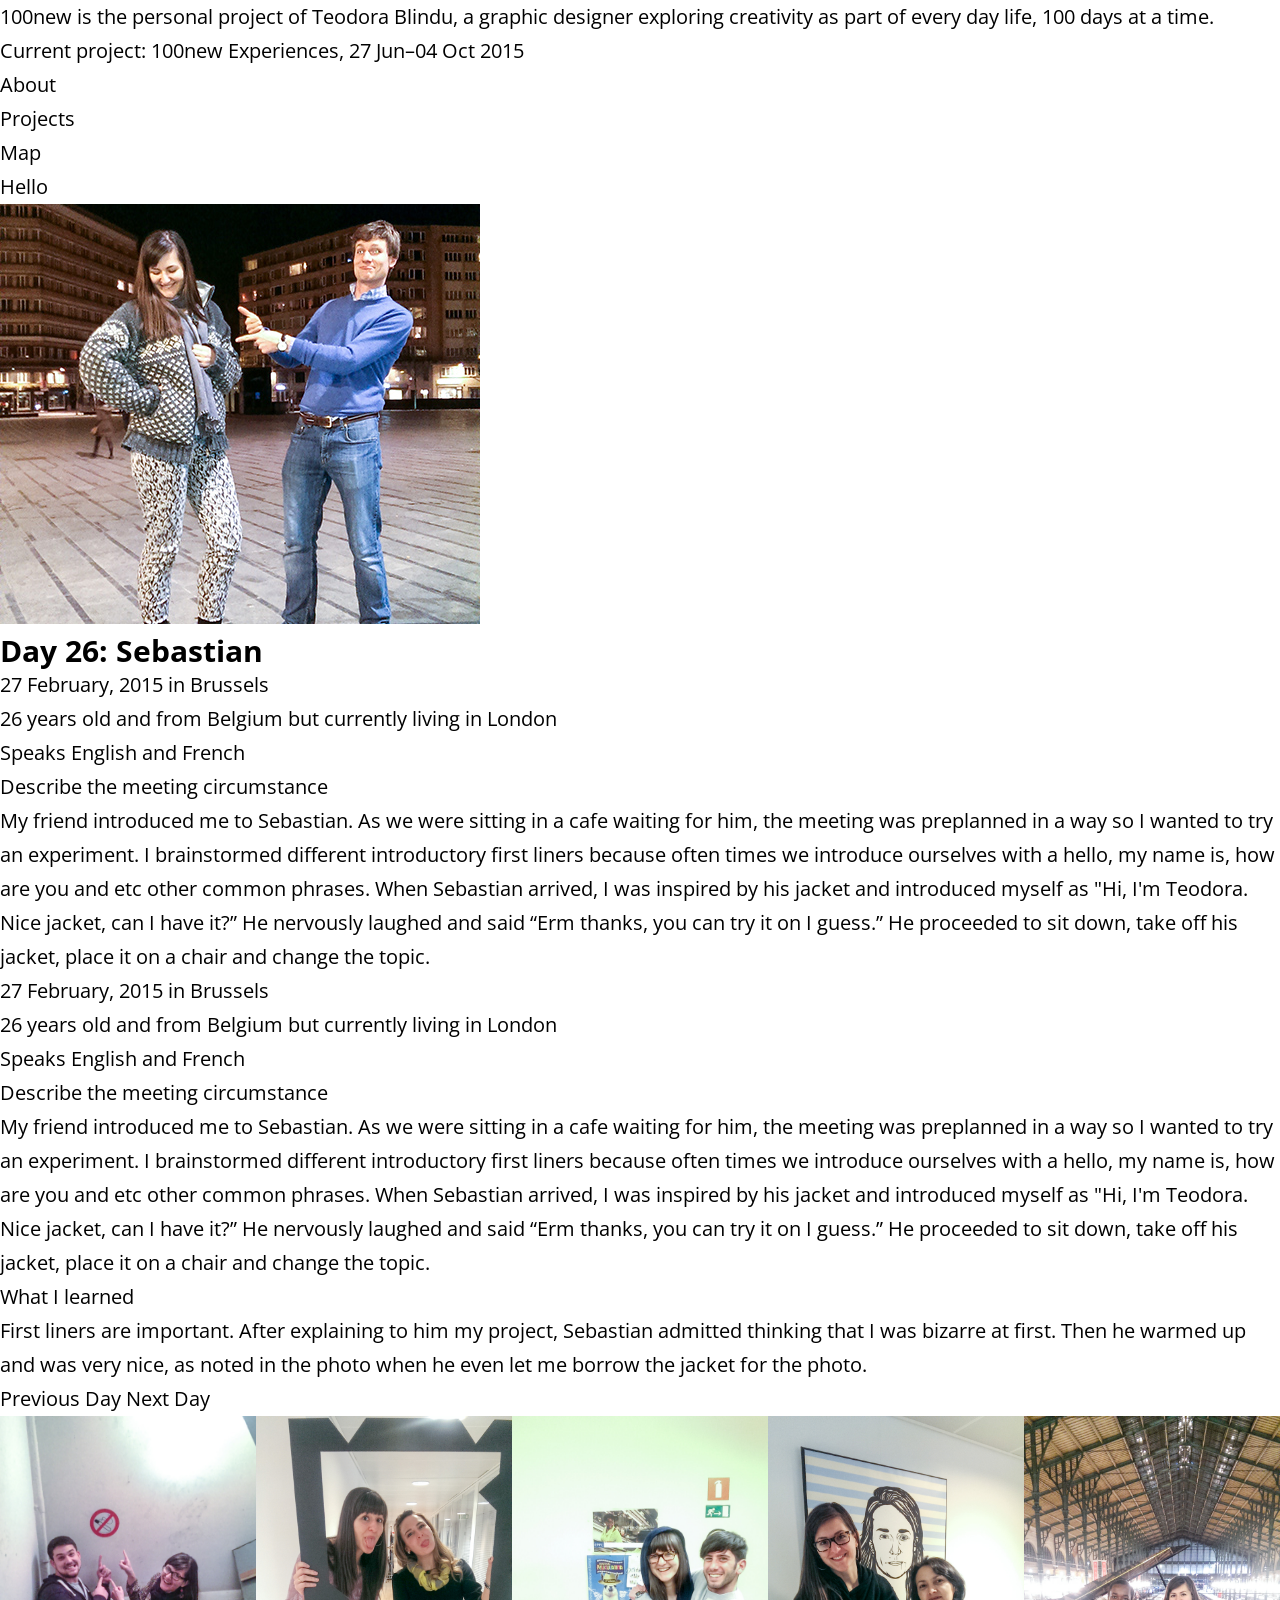
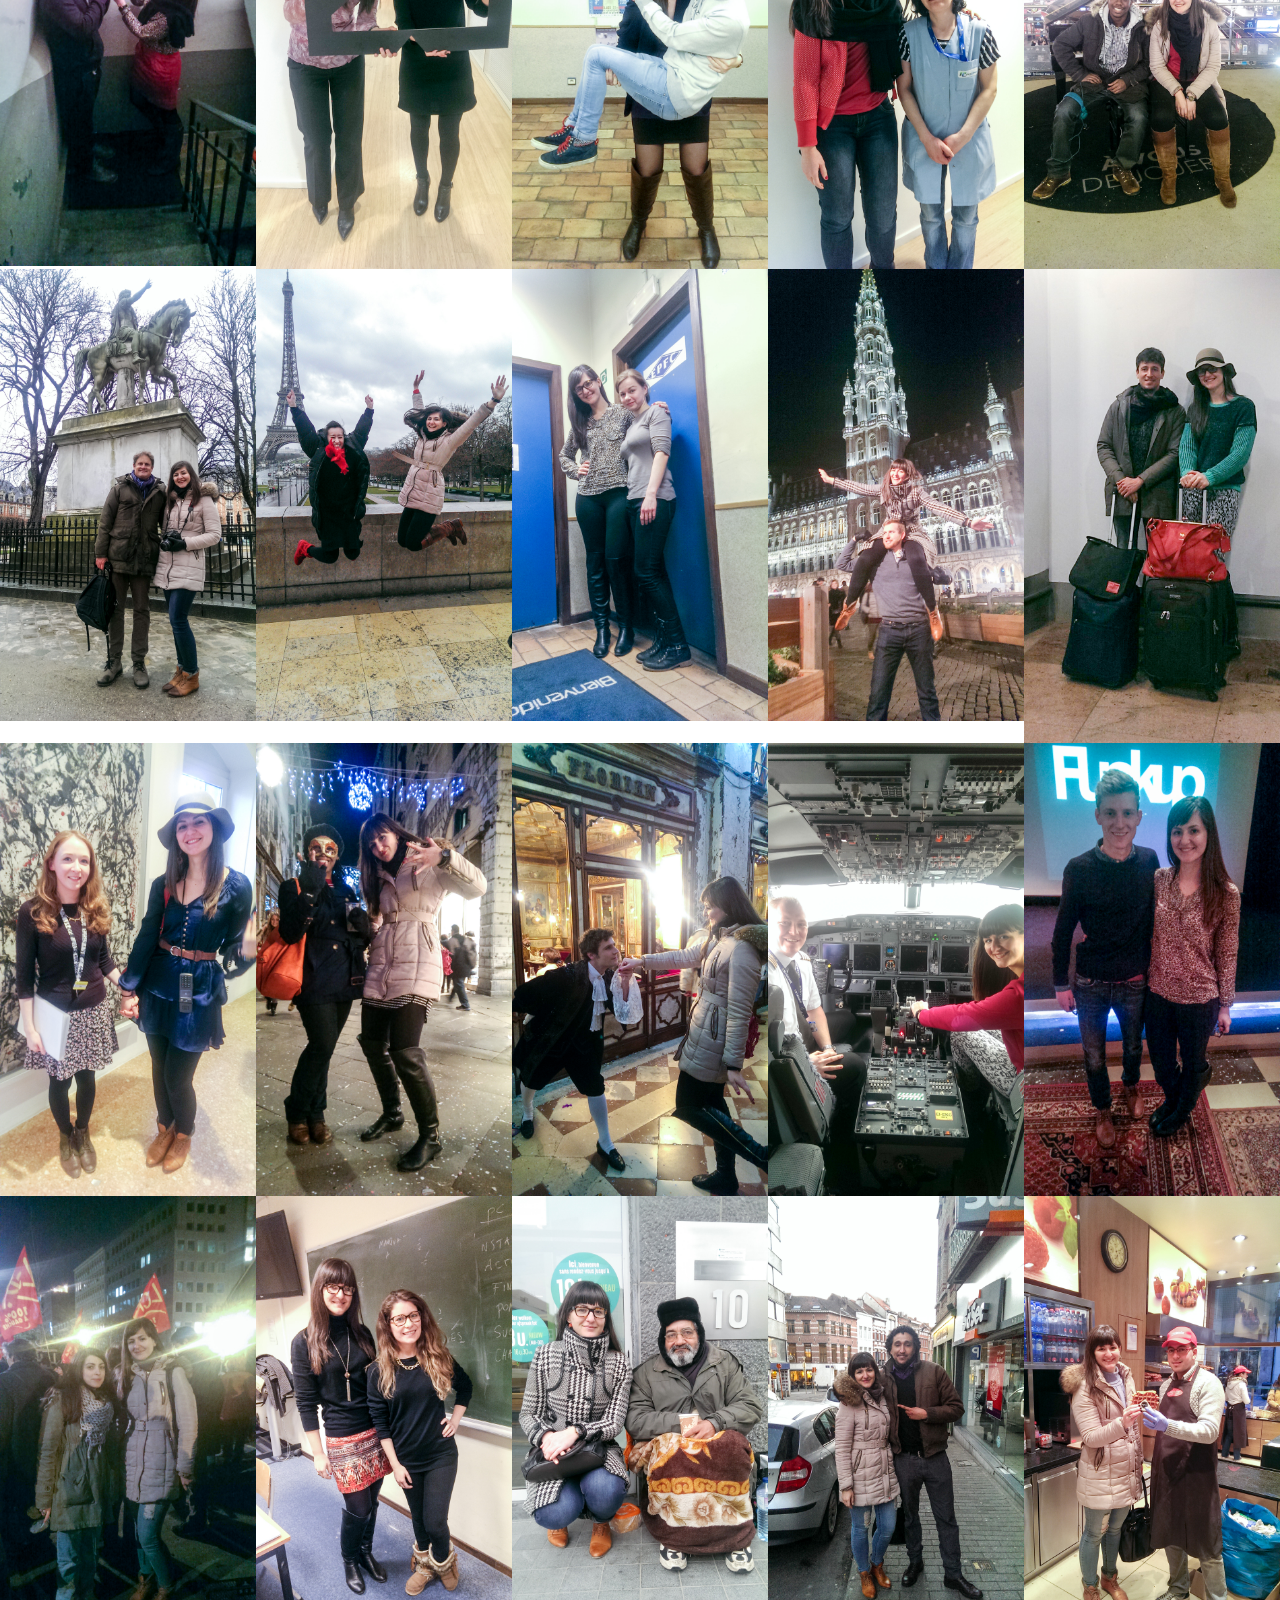
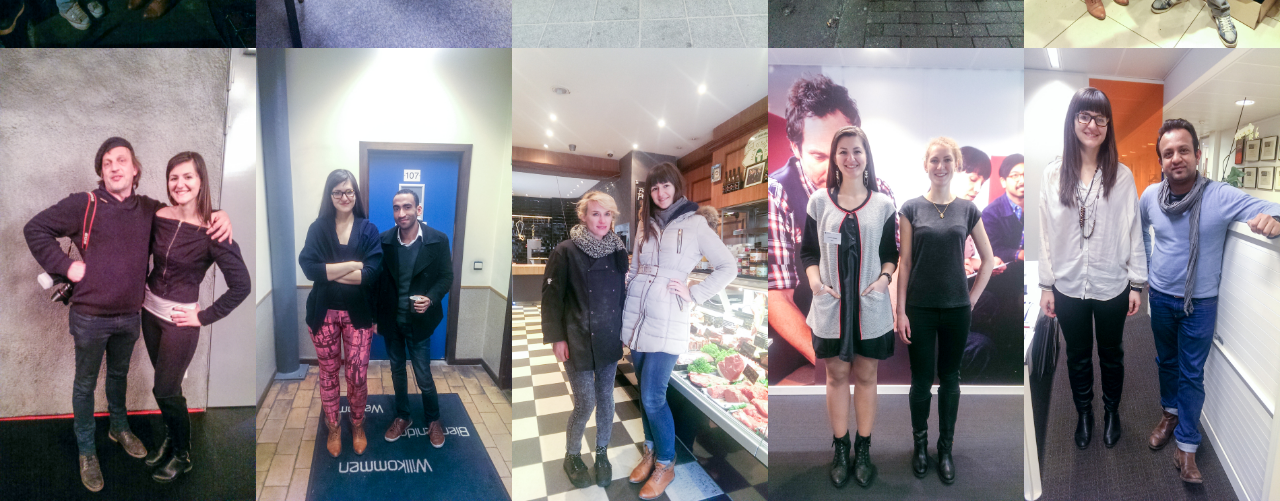
==== index.html @ 844ab567 "float" ====
<!DOCTYPE HTML>
<html>
<head>
	<meta charset="utf-8">
	<title>100new</title>
	<link rel="stylesheet" type="text/css" href="css/reset.css">
	<link rel="stylesheet" type="text/css" href="css/style.css">
</head>
<body>

<header>
	<section class="logo">
		<p>100new is the personal project of <a href="http://blindu.com/">Teodora Blindu</a>, a graphic designer exploring creativity as part of every day life, 100 days at a time.</p>
		<p>Current project: 100new Experiences, 27 Jun–04 Oct 2015</p>
	</section>

	<nav>
		<ul>
			<li><a href="about.html">About</a></li>
			<li><a href="projets.html">Projects</a></li>
			<li><a href="map.html">Map</a></li>
			<li><a href="hello.html">Hello</a></li>
		</ul>
	</nav>
	
</header>

	<section class="content">
		<article class="latestPost">
			<img src="images/day26large.jpg" alt="Teodora and Sebastian on day 26">
			<h1>Day 26: Sebastian</h1>

			<p class="day">27 February, 2015 in Brussels</p>
			<p>26 years old and from Belgium but currently living in London</p>
			<p>Speaks English and French</p>
			<h2>Describe the meeting circumstance</h2>
			<p>My friend introduced me to Sebastian. As we were sitting in a cafe waiting for him, the meeting was preplanned in a way so I wanted to try an experiment. I brainstormed different introductory first liners because often times we introduce ourselves with a hello, my name is, how are you and etc other common phrases. When Sebastian arrived, I was inspired by his jacket and introduced myself as "Hi, I'm Teodora. Nice jacket, can I have it?” He nervously laughed and said “Erm thanks, you can try it on I guess.” He proceeded to sit down, take off his jacket, place it on a chair and change the topic.</p>
			<p>27 February, 2015 in Brussels</p>
			<p>26 years old and from Belgium but currently living in London</p>
			<p>Speaks English and French</p>
			<h2>Describe the meeting circumstance</h2>
			<p>My friend introduced me to Sebastian. As we were sitting in a cafe waiting for him, the meeting was preplanned in a way so I wanted to try an experiment. I brainstormed different introductory first liners because often times we introduce ourselves with a hello, my name is, how are you and etc other common phrases. When Sebastian arrived, I was inspired by his jacket and introduced myself as "Hi, I'm Teodora. Nice jacket, can I have it?” He nervously laughed and said “Erm thanks, you can try it on I guess.” He proceeded to sit down, take off his jacket, place it on a chair and change the topic.</p>
			<h2>What I learned</h2>
			<p>First liners are important. After explaining to him my project, Sebastian admitted thinking that I was bizarre at first. Then he warmed up and was very nice, as noted in the photo when he even let me borrow the jacket for the photo.</p>
			<a href="#">Previous Day</a>
			<a href="#">Next Day</a>
		</article>

		<figure class="images">
			<img src="images/day25.jpg" alt="Teodora and Oto on day 25">
			<img src="images/day24.jpg" alt="Teodora and Kirstey on day 24">
			<img src="images/day23.jpg" alt="Teodora and Mirko on day 23">
			<img src="images/day22.jpg" alt="Teodora and Nina on day 22">
			<img src="images/day21.jpg" alt="Teodora and Loic on day 21">
			<img src="images/day20.jpg" alt="Teodora and Brad on day 20">
			<img src="images/day19.jpg" alt="Teodora and Shenran on day 19">
			<img src="images/day18.jpg" alt="Teodora and Eva on day 18">
			<img src="images/day17.jpg" alt="Teodora and Josh on day 17">
			<img src="images/day16.jpg" alt="Teodora and Fabio on day 16">
			<img src="images/day15.jpg" alt="Teodora and Kate on day 15">
			<img src="images/day14.jpg" alt="Teodora and Cici on day 14">
			<img src="images/day13.jpg" alt="Teodora and Andrea on day 13">
			<img src="images/day12.jpg" alt="Teodora and Captain Chris on day 12">
			<img src="images/day11.jpg" alt="Teodora and Wietse on day 11">
			<img src="images/day10.jpg" alt="Teodora and Katerina on day 10">
			<img src="images/day9.jpg" alt="Teodora and Esther on day 9">
			<img src="images/day8.jpg" alt="Teodora and Roman on day 8">
			<img src="images/day7.jpg" alt="Teodora and Filmon on day 7">
			<img src="images/day6.jpg" alt="Teodora and Raf on day 6">
			<img src="images/day5.jpg" alt="Teodora and Jan on day 5">
			<img src="images/day4.jpg" alt="Teodora and Mohammed on day 4">
			<img src="images/day3.jpg" alt="Teodora and Melisande on day 3">
			<img src="images/day2.jpg" alt="Teodora and Kira on day 2">
			<img src="images/day1.jpg" alt="Teodora and Ravi on day 1">
		</figure>
	</section>
	
</body>
</html>
---- css/style.css ----
@import url(http://fonts.googleapis.com/css?family=Open+Sans:300italic,400italic,600italic,700italic,800italic,400,300,600,700,800);
* { margin:0; padding:0; box-sizing:border-box; }
body {
	font-family: 'Open Sans', arial, verdana, serif;
	font-weight: normal;
	line-height: 1.7em;
	font-size: 20px;
}

logo {
	border-bottom: 1px solid black;
	float; left;
}

nav {
	float; right;
}

a {
	text-decoration: none;
	color: black;
}

a:hover {
	background-color: yellow;
}

h1 {
	font-weight: bold;
	font-size: 1.5em
}

h2 {
	font-size: 1em;
}

h3{
	font-weight: normal;
	font-size: 1em;
}
.images img {
	float:left;
	width:20%;
}
.clearfix:after { 
	content: ".";
	visibility: hidden; 
	display: block;
	height: 0;
	clear: both;
}
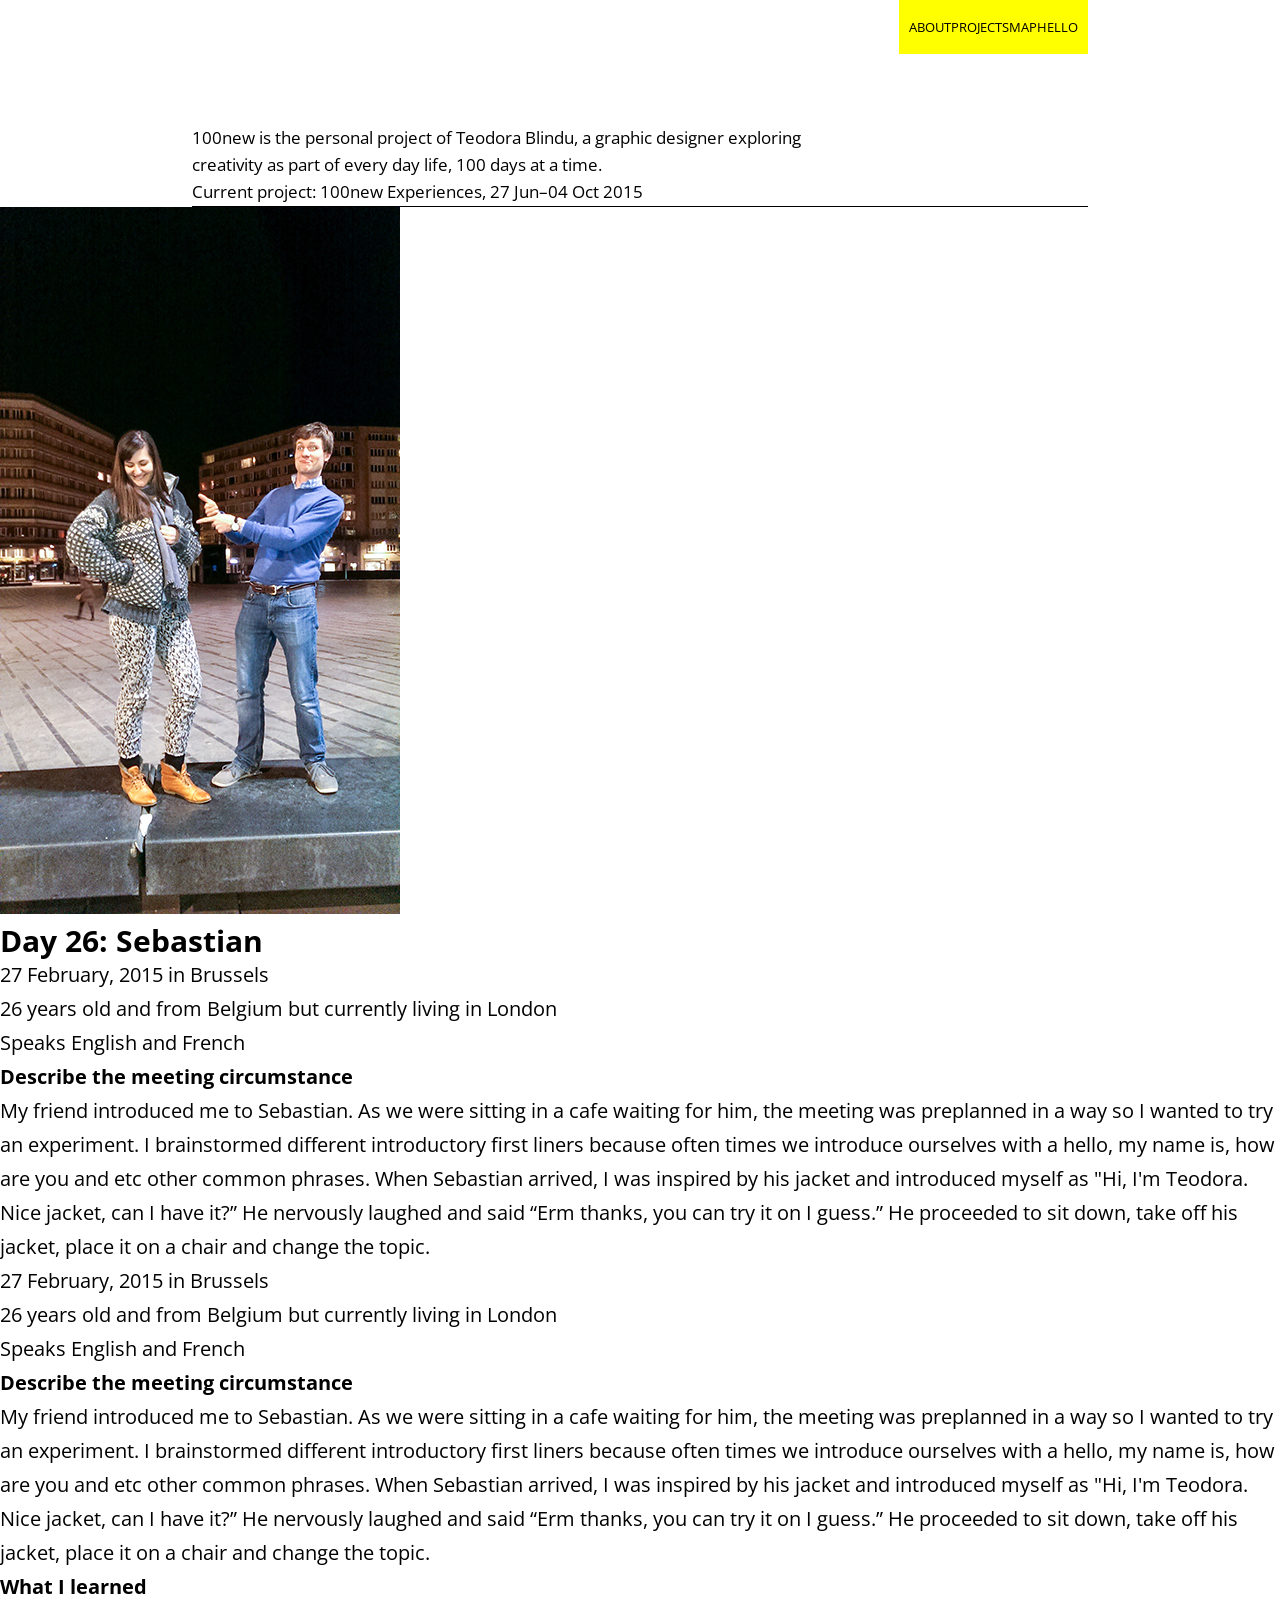
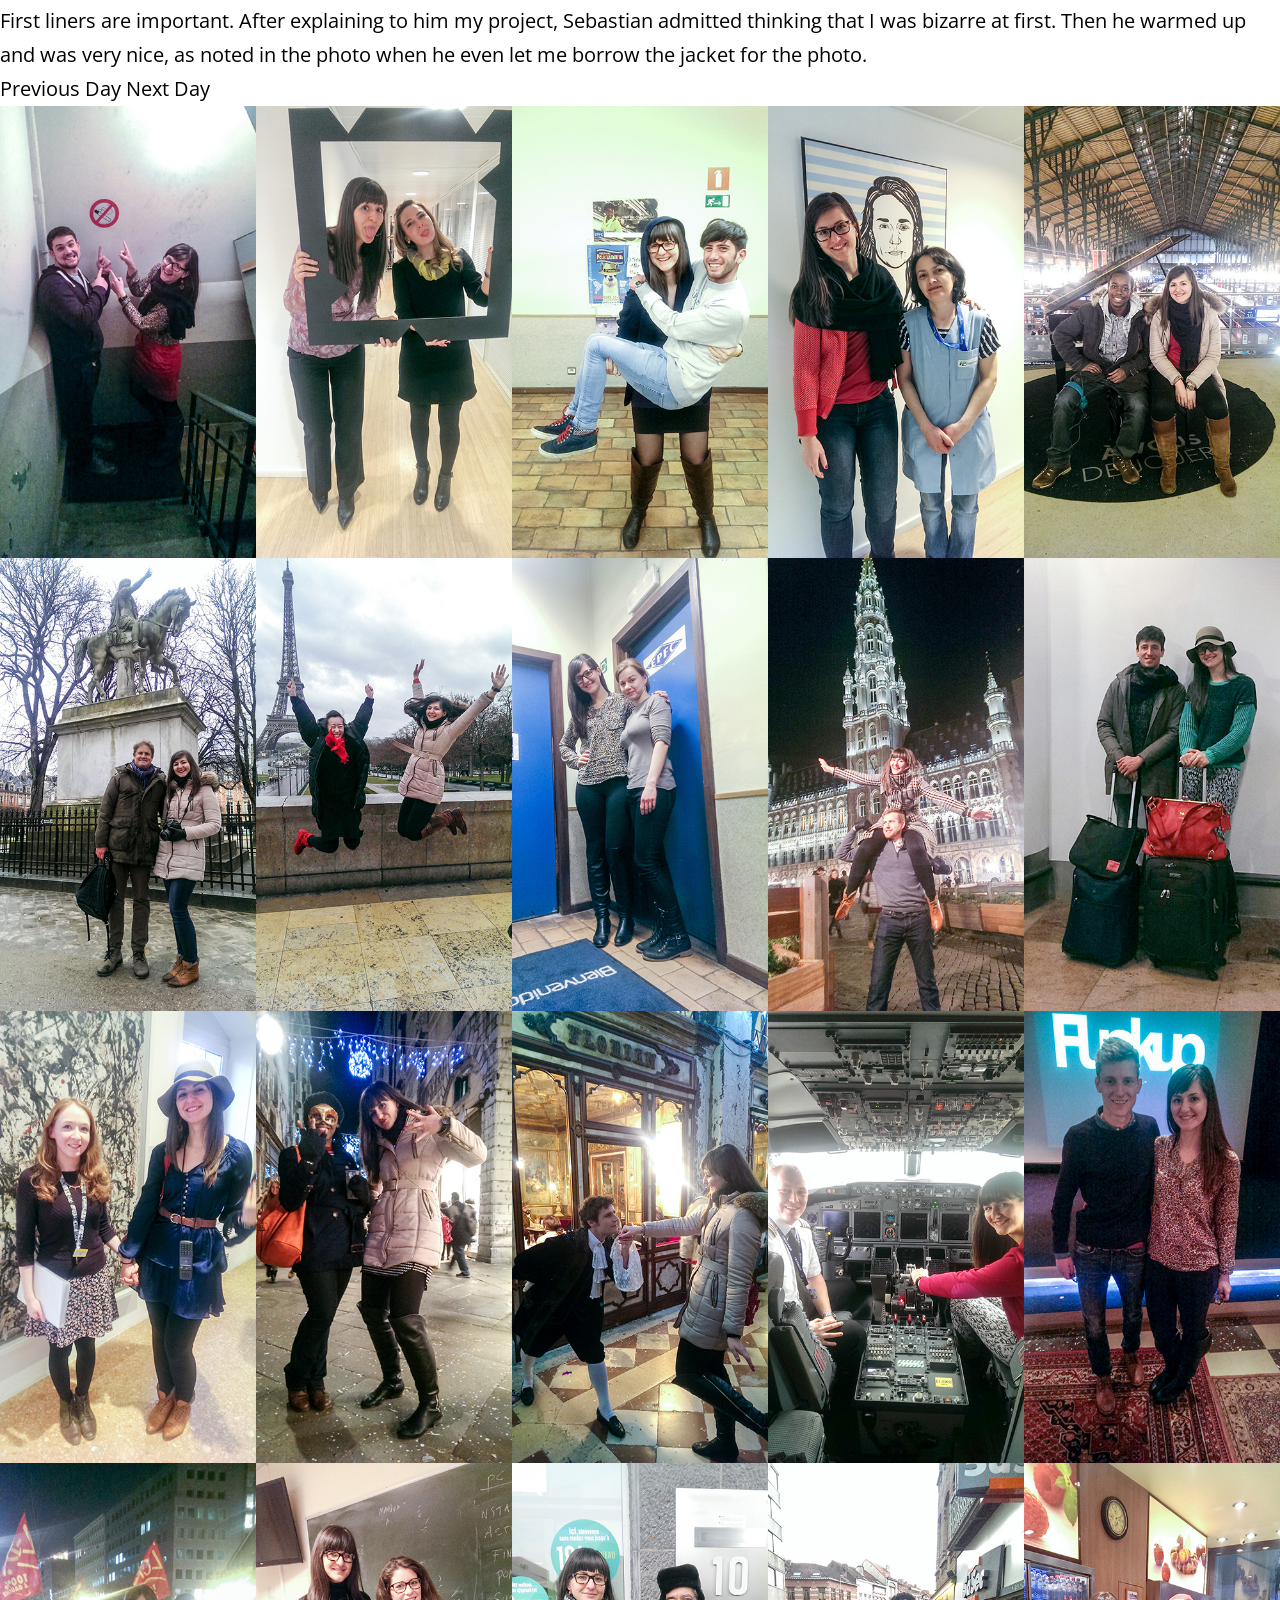
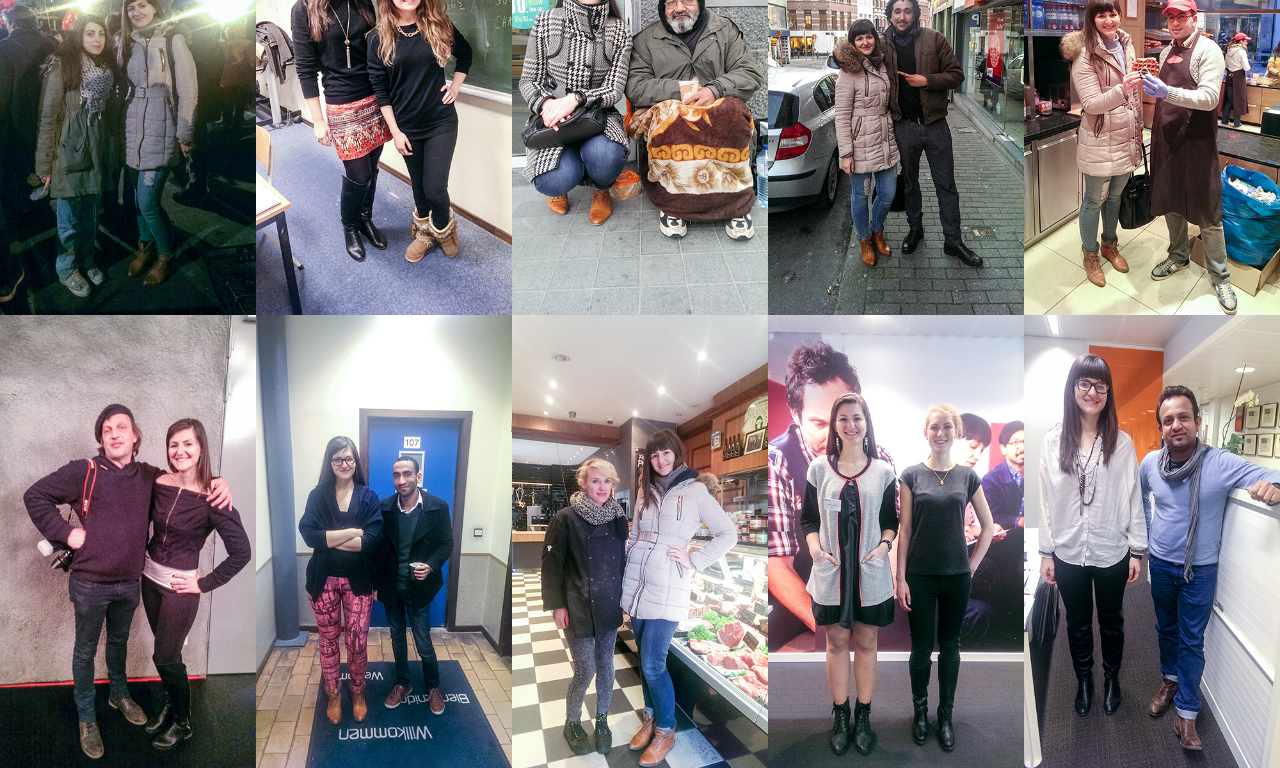
==== commit 904bb749: "new changes" ====
--- a/index.html
+++ b/index.html
@@ -3,75 +3,70 @@
 <head>
 	<meta charset="utf-8">
 	<title>100new</title>
-	<link rel="stylesheet" type="text/css" href="css/reset.css">
 	<link rel="stylesheet" type="text/css" href="css/style.css">
 </head>
 <body>
 
 <header>
-	<section class="logo">
+	<nav>
+		<ul>
+			<a href="about.html">About</a><a href="projets.html">Projects</a><a href="map.html">Map</a><a href="hello.html">Hello</a>
+		</ul>
+	</nav>
+	
+	<section class="intro">
 		<p>100new is the personal project of <a href="http://blindu.com/">Teodora Blindu</a>, a graphic designer exploring creativity as part of every day life, 100 days at a time.</p>
 		<p>Current project: 100new Experiences, 27 Jun–04 Oct 2015</p>
 	</section>
-
-	<nav>
-		<ul>
-			<li><a href="about.html">About</a></li>
-			<li><a href="projets.html">Projects</a></li>
-			<li><a href="map.html">Map</a></li>
-			<li><a href="hello.html">Hello</a></li>
-		</ul>
-	</nav>
-	
 </header>
 
-	<section class="content">
-		<article class="latestPost">
-			<img src="images/day26large.jpg" alt="Teodora and Sebastian on day 26">
-			<h1>Day 26: Sebastian</h1>
+<section class="content">
+	<article class="latestPost">
+		<img src="images/day26.jpg" alt="Teodora and Sebastian on day 26">
+		<h1>Day 26: Sebastian</h1>
 
-			<p class="day">27 February, 2015 in Brussels</p>
-			<p>26 years old and from Belgium but currently living in London</p>
-			<p>Speaks English and French</p>
-			<h2>Describe the meeting circumstance</h2>
-			<p>My friend introduced me to Sebastian. As we were sitting in a cafe waiting for him, the meeting was preplanned in a way so I wanted to try an experiment. I brainstormed different introductory first liners because often times we introduce ourselves with a hello, my name is, how are you and etc other common phrases. When Sebastian arrived, I was inspired by his jacket and introduced myself as "Hi, I'm Teodora. Nice jacket, can I have it?” He nervously laughed and said “Erm thanks, you can try it on I guess.” He proceeded to sit down, take off his jacket, place it on a chair and change the topic.</p>
-			<p>27 February, 2015 in Brussels</p>
-			<p>26 years old and from Belgium but currently living in London</p>
-			<p>Speaks English and French</p>
-			<h2>Describe the meeting circumstance</h2>
-			<p>My friend introduced me to Sebastian. As we were sitting in a cafe waiting for him, the meeting was preplanned in a way so I wanted to try an experiment. I brainstormed different introductory first liners because often times we introduce ourselves with a hello, my name is, how are you and etc other common phrases. When Sebastian arrived, I was inspired by his jacket and introduced myself as "Hi, I'm Teodora. Nice jacket, can I have it?” He nervously laughed and said “Erm thanks, you can try it on I guess.” He proceeded to sit down, take off his jacket, place it on a chair and change the topic.</p>
-			<h2>What I learned</h2>
-			<p>First liners are important. After explaining to him my project, Sebastian admitted thinking that I was bizarre at first. Then he warmed up and was very nice, as noted in the photo when he even let me borrow the jacket for the photo.</p>
-			<a href="#">Previous Day</a>
-			<a href="#">Next Day</a>
+		<p class="day">27 February, 2015 in Brussels</p>
+		<p>26 years old and from Belgium but currently living in London</p>
+		<p>Speaks English and French</p>
+		<h2>Describe the meeting circumstance</h2>
+		<p>My friend introduced me to Sebastian. As we were sitting in a cafe waiting for him, the meeting was preplanned in a way so I wanted to try an experiment. I brainstormed different introductory first liners because often times we introduce ourselves with a hello, my name is, how are you and etc other common phrases. When Sebastian arrived, I was inspired by his jacket and introduced myself as "Hi, I'm Teodora. Nice jacket, can I have it?” He nervously laughed and said “Erm thanks, you can try it on I guess.” He proceeded to sit down, take off his jacket, place it on a chair and change the topic.</p>
+		<p>27 February, 2015 in Brussels</p>
+		<p>26 years old and from Belgium but currently living in London</p>
+		<p>Speaks English and French</p>
+		<h2>Describe the meeting circumstance</h2>
+		<p>My friend introduced me to Sebastian. As we were sitting in a cafe waiting for him, the meeting was preplanned in a way so I wanted to try an experiment. I brainstormed different introductory first liners because often times we introduce ourselves with a hello, my name is, how are you and etc other common phrases. When Sebastian arrived, I was inspired by his jacket and introduced myself as "Hi, I'm Teodora. Nice jacket, can I have it?” He nervously laughed and said “Erm thanks, you can try it on I guess.” He proceeded to sit down, take off his jacket, place it on a chair and change the topic.</p>
+		<h2>What I learned</h2>
+		<p>First liners are important. After explaining to him my project, Sebastian admitted thinking that I was bizarre at first. Then he warmed up and was very nice, as noted in the photo when he even let me borrow the jacket for the photo.</p>
+		<a href="#">Previous Day</a>
+		<a href="#">Next Day</a>
 		</article>
 
-		<figure class="images">
-			<img src="images/day25.jpg" alt="Teodora and Oto on day 25">
-			<img src="images/day24.jpg" alt="Teodora and Kirstey on day 24">
-			<img src="images/day23.jpg" alt="Teodora and Mirko on day 23">
-			<img src="images/day22.jpg" alt="Teodora and Nina on day 22">
-			<img src="images/day21.jpg" alt="Teodora and Loic on day 21">
-			<img src="images/day20.jpg" alt="Teodora and Brad on day 20">
-			<img src="images/day19.jpg" alt="Teodora and Shenran on day 19">
-			<img src="images/day18.jpg" alt="Teodora and Eva on day 18">
-			<img src="images/day17.jpg" alt="Teodora and Josh on day 17">
-			<img src="images/day16.jpg" alt="Teodora and Fabio on day 16">
-			<img src="images/day15.jpg" alt="Teodora and Kate on day 15">
-			<img src="images/day14.jpg" alt="Teodora and Cici on day 14">
-			<img src="images/day13.jpg" alt="Teodora and Andrea on day 13">
-			<img src="images/day12.jpg" alt="Teodora and Captain Chris on day 12">
-			<img src="images/day11.jpg" alt="Teodora and Wietse on day 11">
-			<img src="images/day10.jpg" alt="Teodora and Katerina on day 10">
-			<img src="images/day9.jpg" alt="Teodora and Esther on day 9">
-			<img src="images/day8.jpg" alt="Teodora and Roman on day 8">
-			<img src="images/day7.jpg" alt="Teodora and Filmon on day 7">
-			<img src="images/day6.jpg" alt="Teodora and Raf on day 6">
-			<img src="images/day5.jpg" alt="Teodora and Jan on day 5">
-			<img src="images/day4.jpg" alt="Teodora and Mohammed on day 4">
-			<img src="images/day3.jpg" alt="Teodora and Melisande on day 3">
-			<img src="images/day2.jpg" alt="Teodora and Kira on day 2">
-			<img src="images/day1.jpg" alt="Teodora and Ravi on day 1">
+	<figure class="images">
+		<img src="images/day25.jpg" alt="Teodora and Oto on day 25">
+		<img src="images/day24.jpg" alt="Teodora and Kirstey on day 24">
+		<img src="images/day23.jpg" alt="Teodora and Mirko on day 23">
+		<img src="images/day22.jpg" alt="Teodora and Nina on day 22">
+		<img src="images/day21.jpg" alt="Teodora and Loic on day 21">
+		<img src="images/day20.jpg" alt="Teodora and Brad on day 20">
+		<img src="images/day19.jpg" alt="Teodora and Shenran on day 19">
+		<img src="images/day18.jpg" alt="Teodora and Eva on day 18">
+		<img src="images/day17.jpg" alt="Teodora and Josh on day 17">
+		<img src="images/day16.jpg" alt="Teodora and Fabio on day 16">
+		<img src="images/day15.jpg" alt="Teodora and Kate on day 15">
+		<img src="images/day14.jpg" alt="Teodora and Cici on day 14">
+		<img src="images/day13.jpg" alt="Teodora and Andrea on day 13">
+		<img src="images/day12.jpg" alt="Teodora and Captain Chris on day 12">
+		<img src="images/day11.jpg" alt="Teodora and Wietse on day 11">
+		<img src="images/day10.jpg" alt="Teodora and Katerina on day 10">
+		<img src="images/day9.jpg" alt="Teodora and Esther on day 9">
+		<img src="images/day8.jpg" alt="Teodora and Roman on day 8">
+		<img src="images/day7.jpg" alt="Teodora and Filmon on day 7">
+		<img src="images/day6.jpg" alt="Teodora and Raf on day 6">
+		<img src="images/day5.jpg" alt="Teodora and Jan on day 5">
+		<img src="images/day4.jpg" alt="Teodora and Mohammed on day 4">
+		<img src="images/day3.jpg" alt="Teodora and Melisande on day 3">
+		<img src="images/day2.jpg" alt="Teodora and Kira on day 2">
+		<img src="images/day1.jpg" alt="Teodora and Ravi on day 1">
 		</figure>
 	</section>
 	
--- a/css/style.css
+++ b/css/style.css
@@ -7,13 +7,28 @@
 	font-size: 20px;
 }
 
-logo {
+header {
+	width: 70%;
+	margin: auto;
+}
+
+.intro {
+	font: "open sans", sans serif;
+	font-size: 17px; 
+	float: left;
+	padding-top: 70px;
+	padding-right: 30%;
 	border-bottom: 1px solid black;
-	float; left;
+	line-height: 160%;
 }
 
 nav {
-	float; right;
+	float: right;
+	padding: 10px;
+	font: "open sans", sans serif;
+	font-size: 13px; 
+	text-transform: uppercase; 
+	background-color: yellow;
 }
 
 a {
@@ -23,6 +38,10 @@
 
 a:hover {
 	background-color: yellow;
+}
+
+latest post {
+	text text-align: center;
 }
 
 h1 {
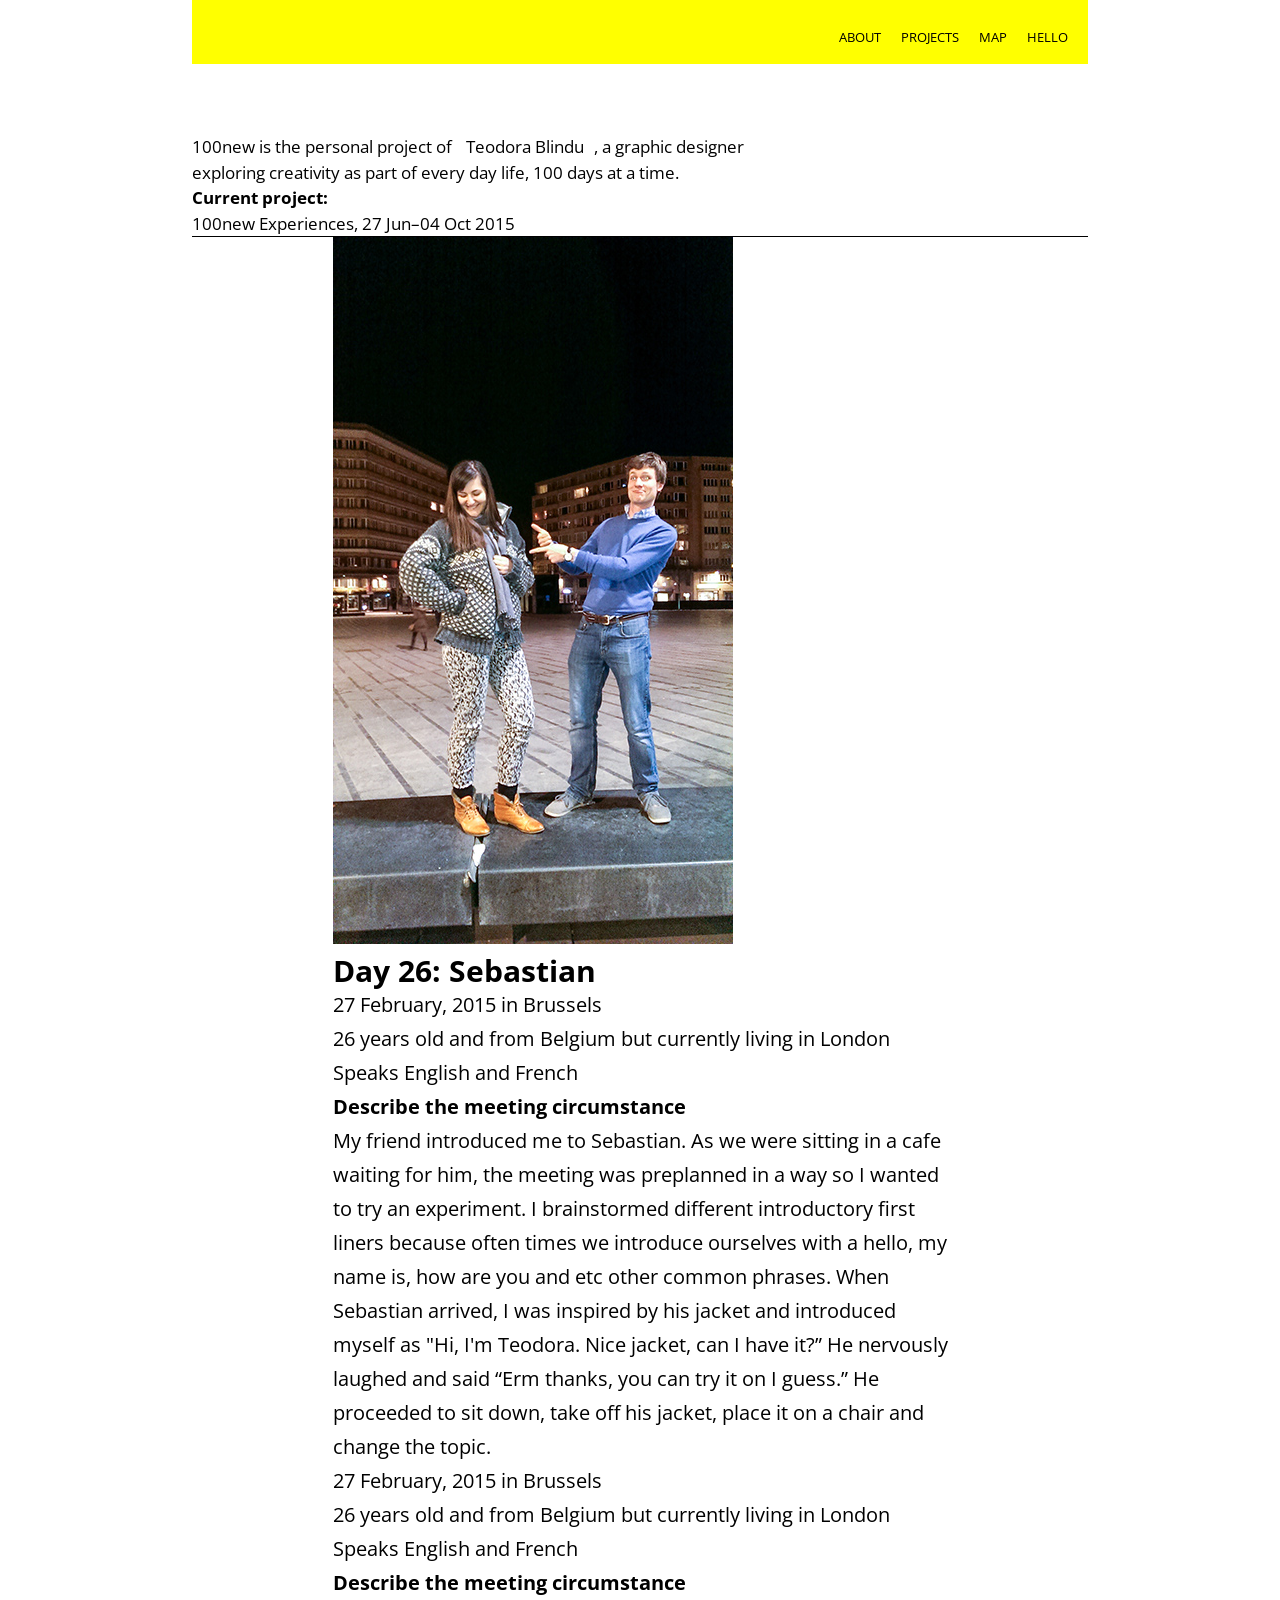
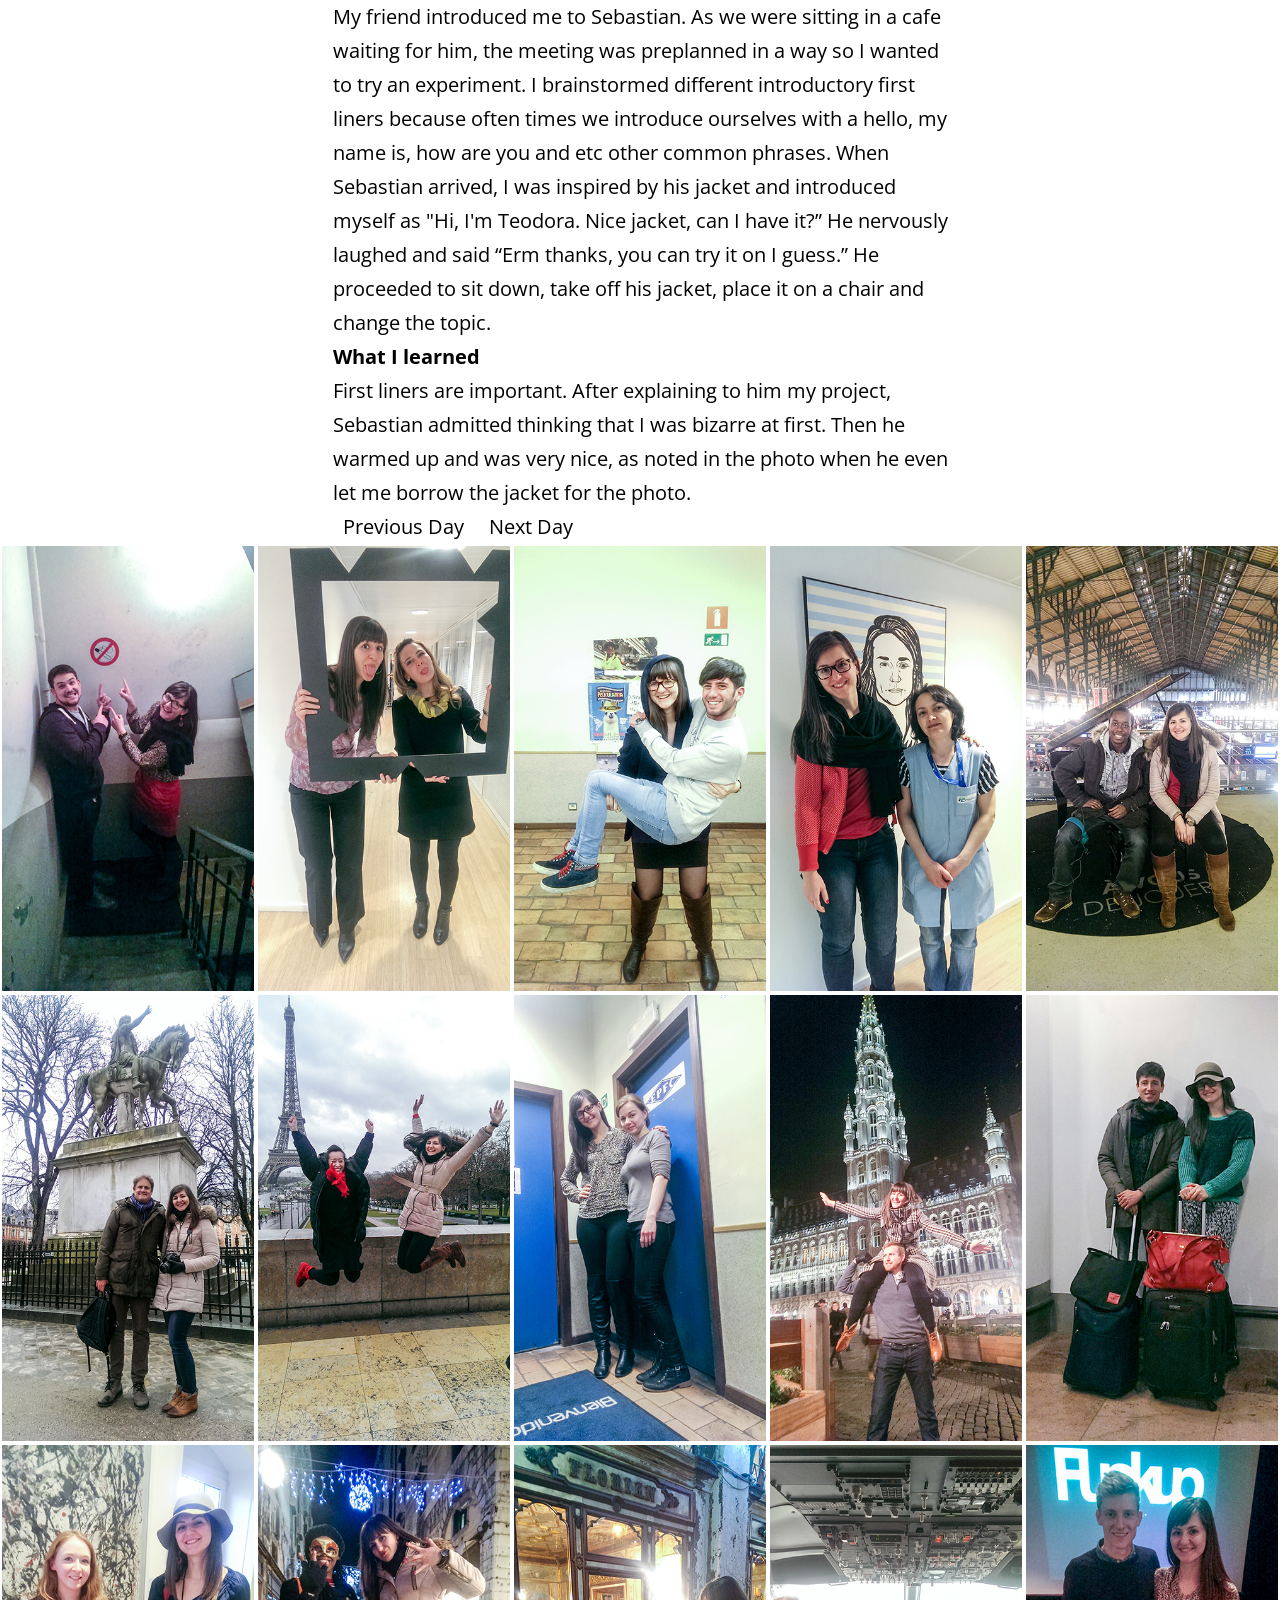
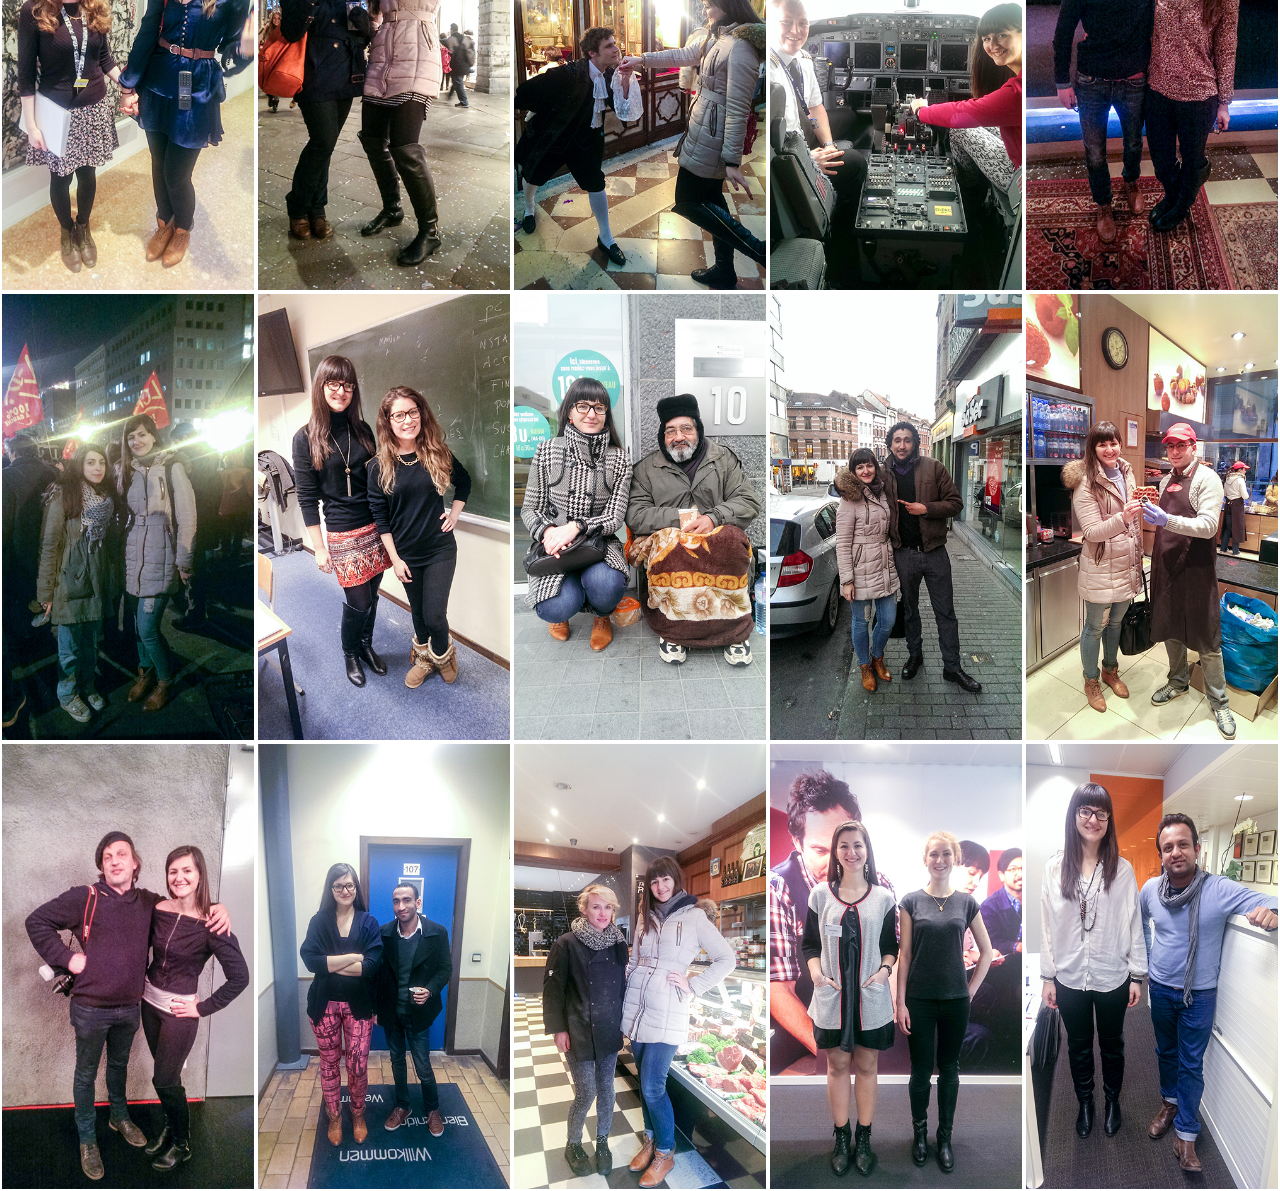
==== commit 76f05082: "responsive mockups" ====
--- a/index.html
+++ b/index.html
@@ -13,10 +13,11 @@
 			<a href="about.html">About</a><a href="projets.html">Projects</a><a href="map.html">Map</a><a href="hello.html">Hello</a>
 		</ul>
 	</nav>
-	
+
 	<section class="intro">
 		<p>100new is the personal project of <a href="http://blindu.com/">Teodora Blindu</a>, a graphic designer exploring creativity as part of every day life, 100 days at a time.</p>
-		<p>Current project: 100new Experiences, 27 Jun–04 Oct 2015</p>
+		<h2>Current project:</h2>
+		<p>100new Experiences, 27 Jun–04 Oct 2015</p>
 	</section>
 </header>
 
--- a/css/style.css
+++ b/css/style.css
@@ -15,38 +15,51 @@
 .intro {
 	font: "open sans", sans serif;
 	font-size: 17px; 
-	float: left;
 	padding-top: 70px;
 	padding-right: 30%;
 	border-bottom: 1px solid black;
-	line-height: 160%;
+	line-height: 150%;
 }
 
 nav {
-	float: right;
 	padding: 10px;
 	font: "open sans", sans serif;
 	font-size: 13px; 
 	text-transform: uppercase; 
 	background-color: yellow;
+	text-align: right;
+	width: 100%;
+	text-decoration: none;
+	padding-top: 20px;
 }
 
 a {
 	text-decoration: none;
 	color: black;
+	margin: 10px;
 }
 
 a:hover {
 	background-color: yellow;
 }
 
-latest post {
-	text text-align: center;
+.latestPost {
+	margin: auto;
+	width: 615px;
 }
 
 h1 {
 	font-weight: bold;
 	font-size: 1.5em
+}
+
+p {
+
+
+}
+
+header h2 {
+
 }
 
 h2 {
@@ -60,7 +73,9 @@
 .images img {
 	float:left;
 	width:20%;
+	padding: 2px;
 }
+
 .clearfix:after { 
 	content: ".";
 	visibility: hidden; 
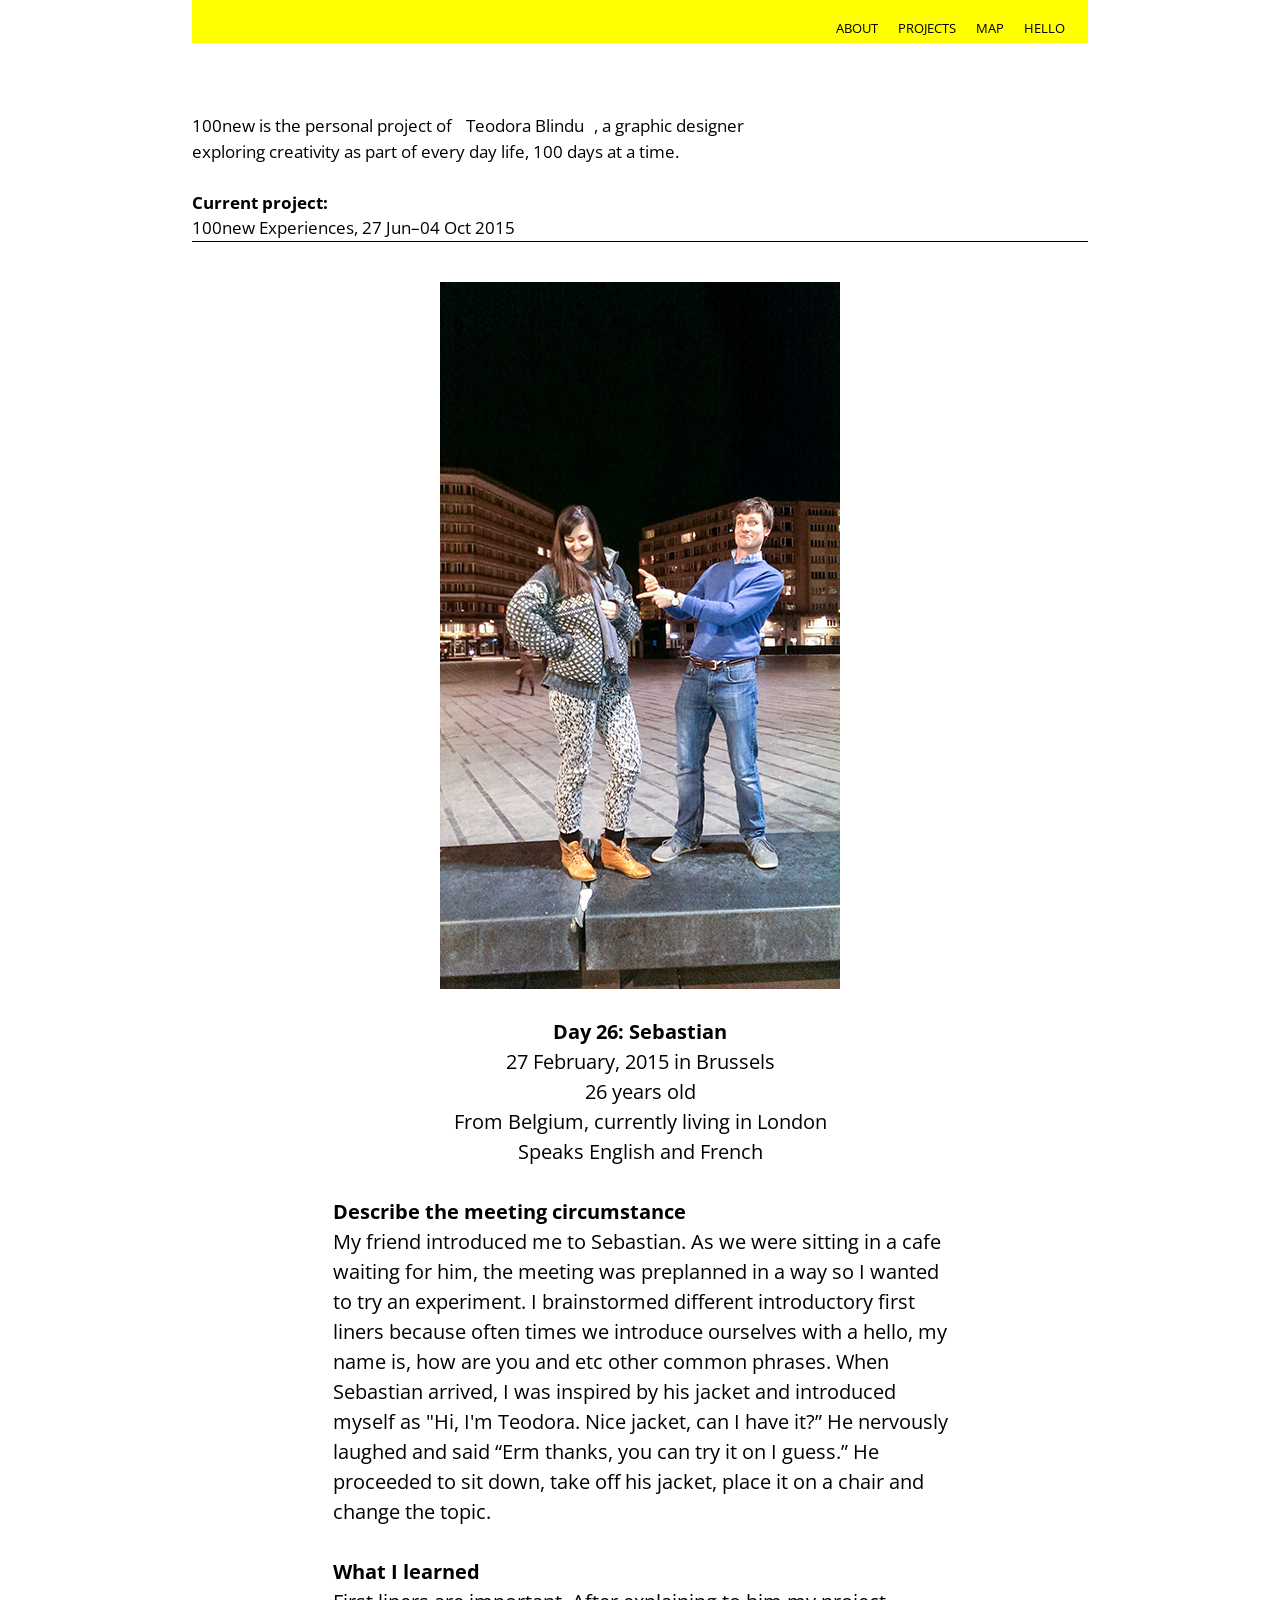
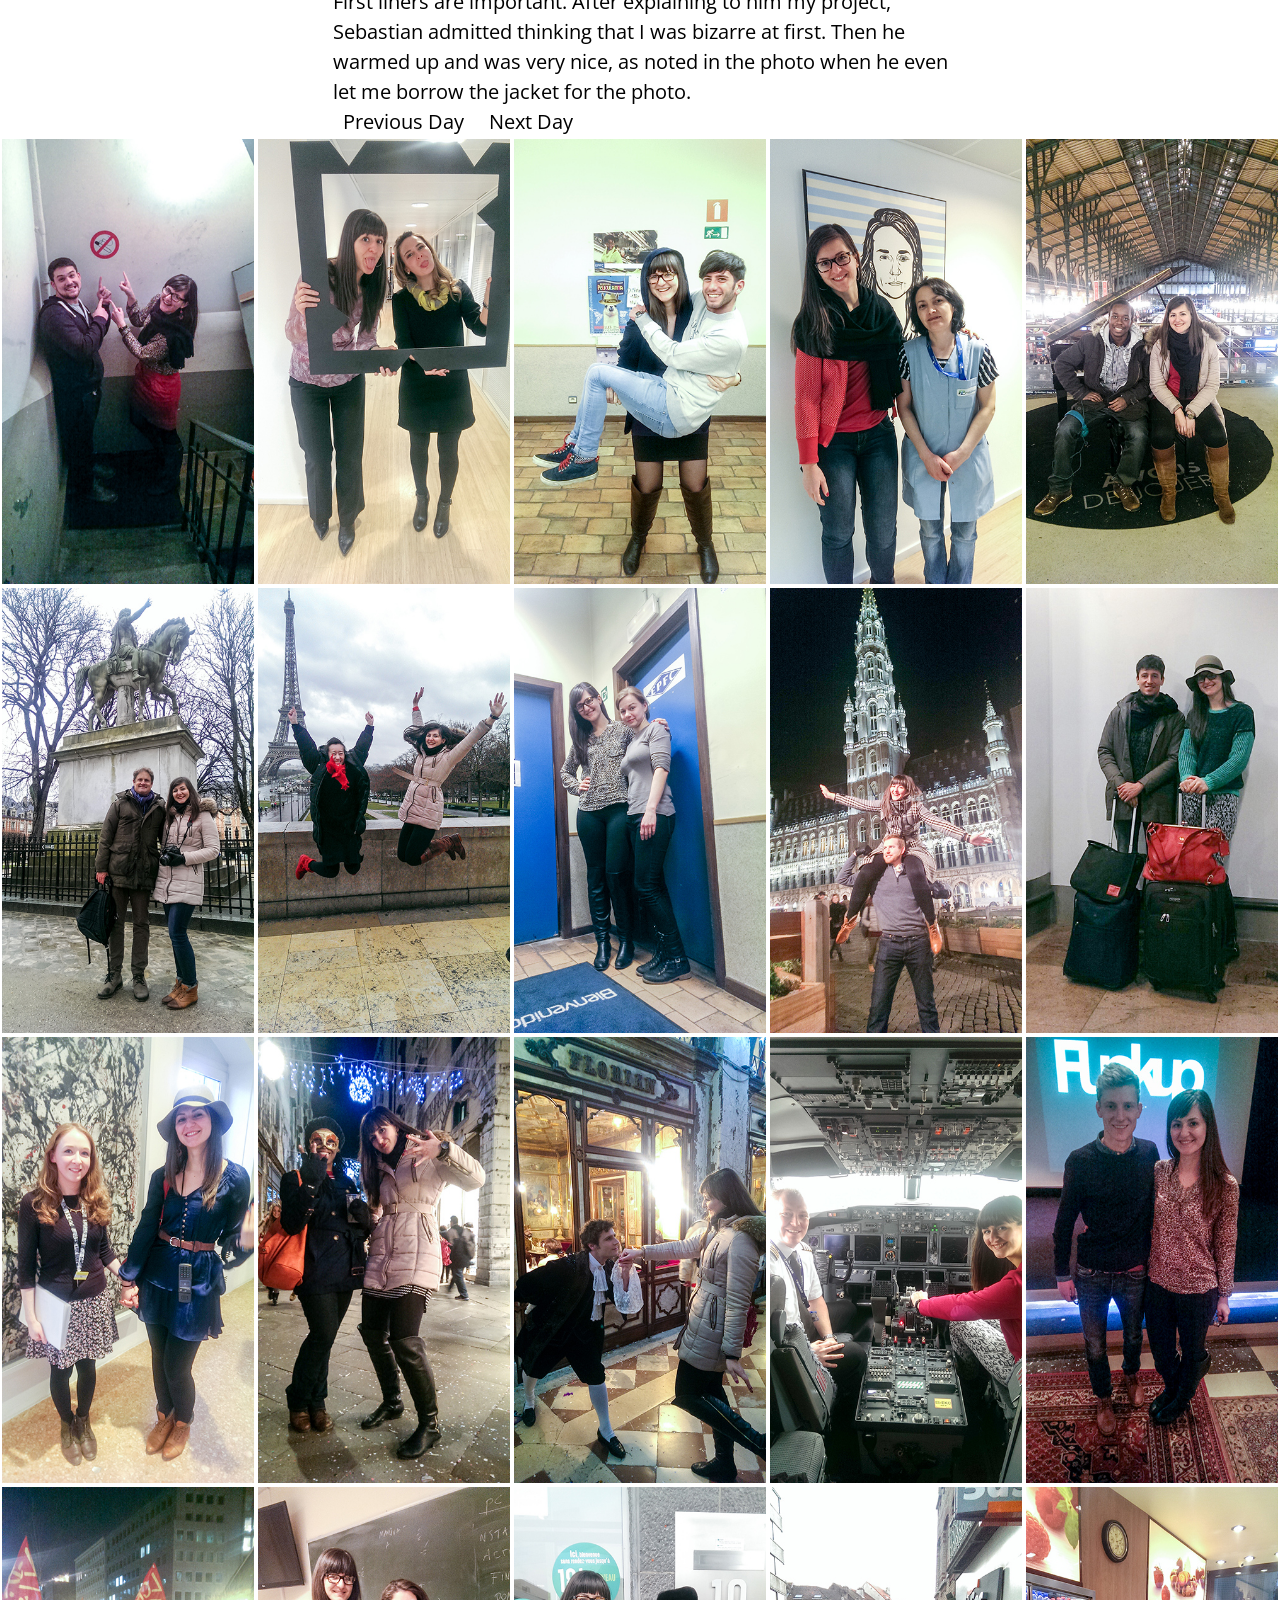
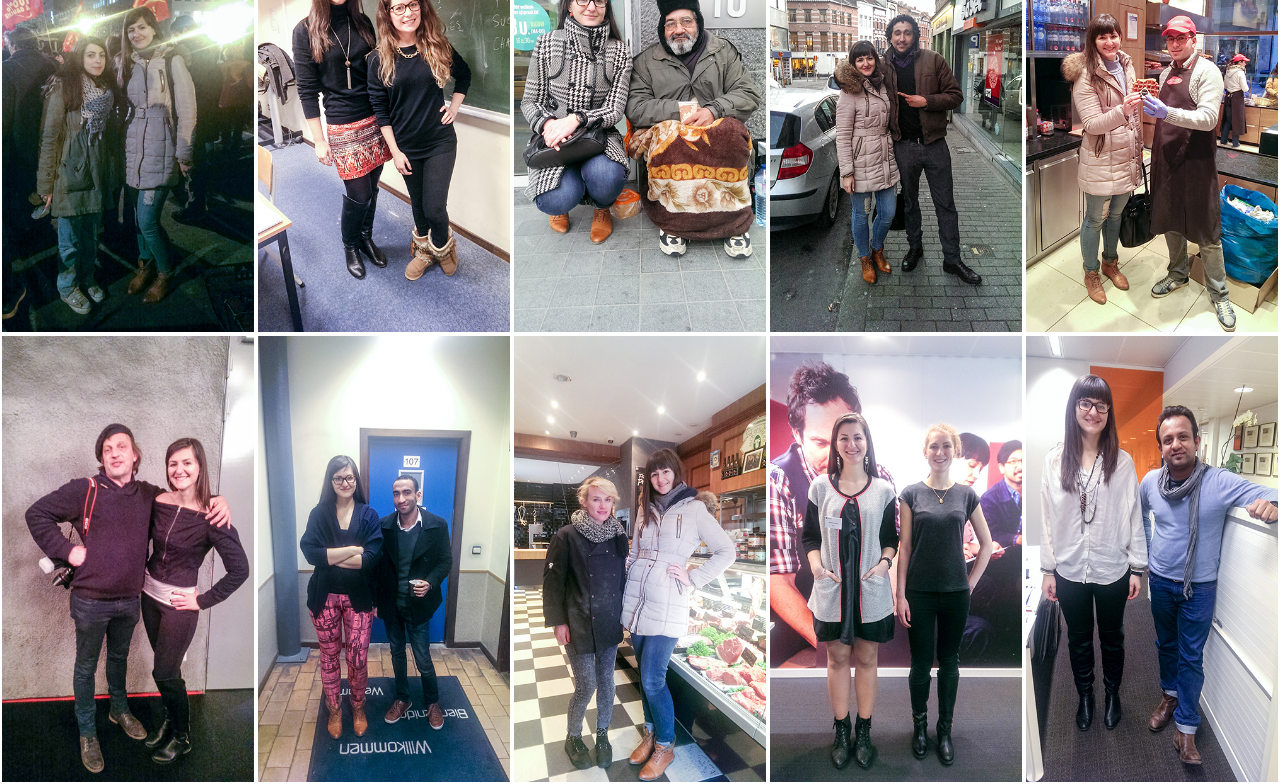
==== commit 65b93661: "styling" ====
--- a/index.html
+++ b/index.html
@@ -23,17 +23,16 @@
 
 <section class="content">
 	<article class="latestPost">
-		<img src="images/day26.jpg" alt="Teodora and Sebastian on day 26">
-		<h1>Day 26: Sebastian</h1>
+		<div style="text-align: center">
+			<img src="images/day26.jpg" alt="Teodora and Sebastian on day 26">
+			<h1>Day 26: Sebastian</h1>
 
-		<p class="day">27 February, 2015 in Brussels</p>
-		<p>26 years old and from Belgium but currently living in London</p>
-		<p>Speaks English and French</p>
-		<h2>Describe the meeting circumstance</h2>
-		<p>My friend introduced me to Sebastian. As we were sitting in a cafe waiting for him, the meeting was preplanned in a way so I wanted to try an experiment. I brainstormed different introductory first liners because often times we introduce ourselves with a hello, my name is, how are you and etc other common phrases. When Sebastian arrived, I was inspired by his jacket and introduced myself as "Hi, I'm Teodora. Nice jacket, can I have it?” He nervously laughed and said “Erm thanks, you can try it on I guess.” He proceeded to sit down, take off his jacket, place it on a chair and change the topic.</p>
-		<p>27 February, 2015 in Brussels</p>
-		<p>26 years old and from Belgium but currently living in London</p>
-		<p>Speaks English and French</p>
+			<p class="day">27 February, 2015 in Brussels</p>
+			<p>26 years old<p>
+			<p>From Belgium, currently living in London</p>
+			<p>Speaks English and French</p>
+		</div>
+
 		<h2>Describe the meeting circumstance</h2>
 		<p>My friend introduced me to Sebastian. As we were sitting in a cafe waiting for him, the meeting was preplanned in a way so I wanted to try an experiment. I brainstormed different introductory first liners because often times we introduce ourselves with a hello, my name is, how are you and etc other common phrases. When Sebastian arrived, I was inspired by his jacket and introduced myself as "Hi, I'm Teodora. Nice jacket, can I have it?” He nervously laughed and said “Erm thanks, you can try it on I guess.” He proceeded to sit down, take off his jacket, place it on a chair and change the topic.</p>
 		<h2>What I learned</h2>
--- a/css/style.css
+++ b/css/style.css
@@ -3,7 +3,7 @@
 body {
 	font-family: 'Open Sans', arial, verdana, serif;
 	font-weight: normal;
-	line-height: 1.7em;
+	line-height: 1.5em;
 	font-size: 20px;
 }
 
@@ -22,7 +22,7 @@
 }
 
 nav {
-	padding: 10px;
+	padding: 1em 1em 0 0;
 	font: "open sans", sans serif;
 	font-size: 13px; 
 	text-transform: uppercase; 
@@ -30,7 +30,6 @@
 	text-align: right;
 	width: 100%;
 	text-decoration: none;
-	padding-top: 20px;
 }
 
 a {
@@ -40,7 +39,7 @@
 }
 
 a:hover {
-	background-color: yellow;
+	font-weight: bold;
 }
 
 .latestPost {
@@ -48,14 +47,19 @@
 	width: 615px;
 }
 
+img { 
+	padding-top: 2em;
+	padding-bottom: 1em;
+}
+
 h1 {
 	font-weight: bold;
-	font-size: 1.5em
+	font-size: 1em;
+	text-align: center;
 }
 
 p {
-
-
+	
 }
 
 header h2 {
@@ -64,12 +68,9 @@
 
 h2 {
 	font-size: 1em;
+	padding-top: 1.5em;
 }
 
-h3{
-	font-weight: normal;
-	font-size: 1em;
-}
 .images img {
 	float:left;
 	width:20%;
@@ -83,3 +84,10 @@
 	height: 0;
 	clear: both;
 }
+
+@media only screen and (max-width: 800px) {
+	nav {
+    float: none;
+	}
+
+}
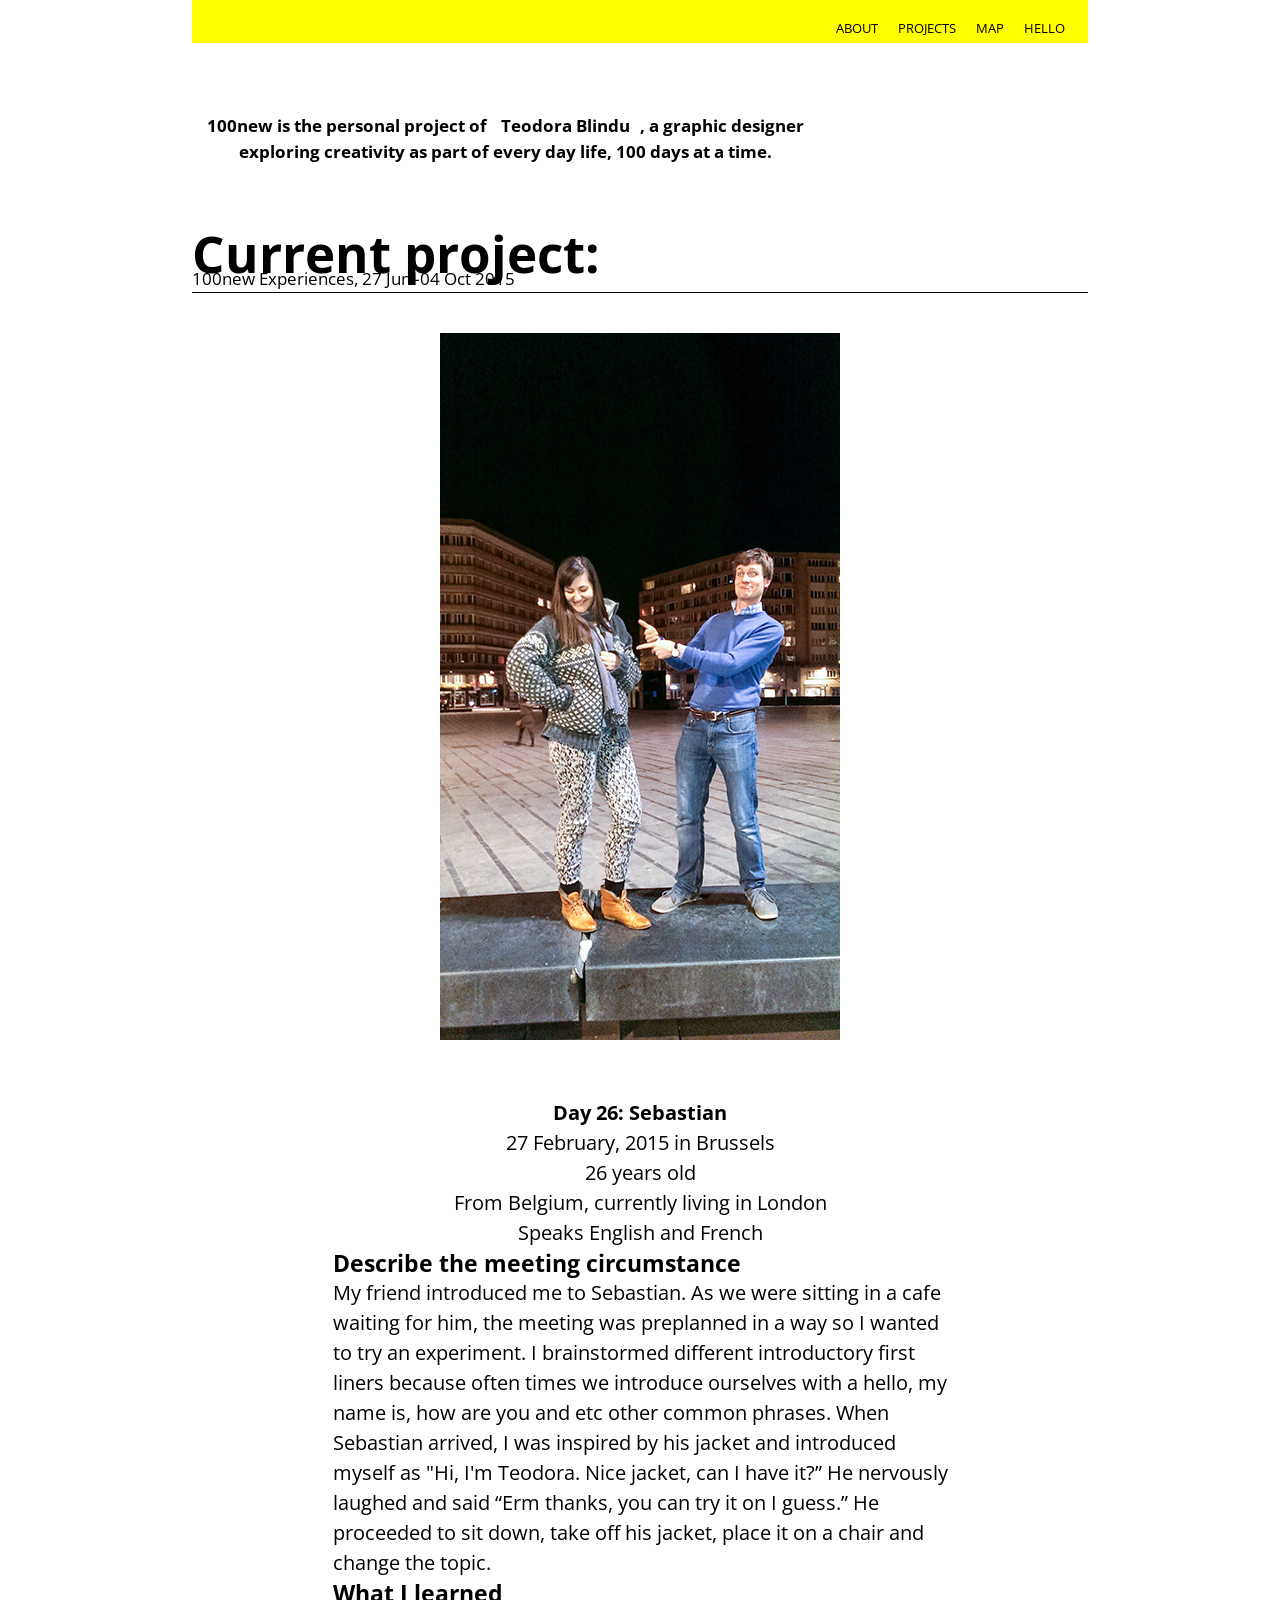
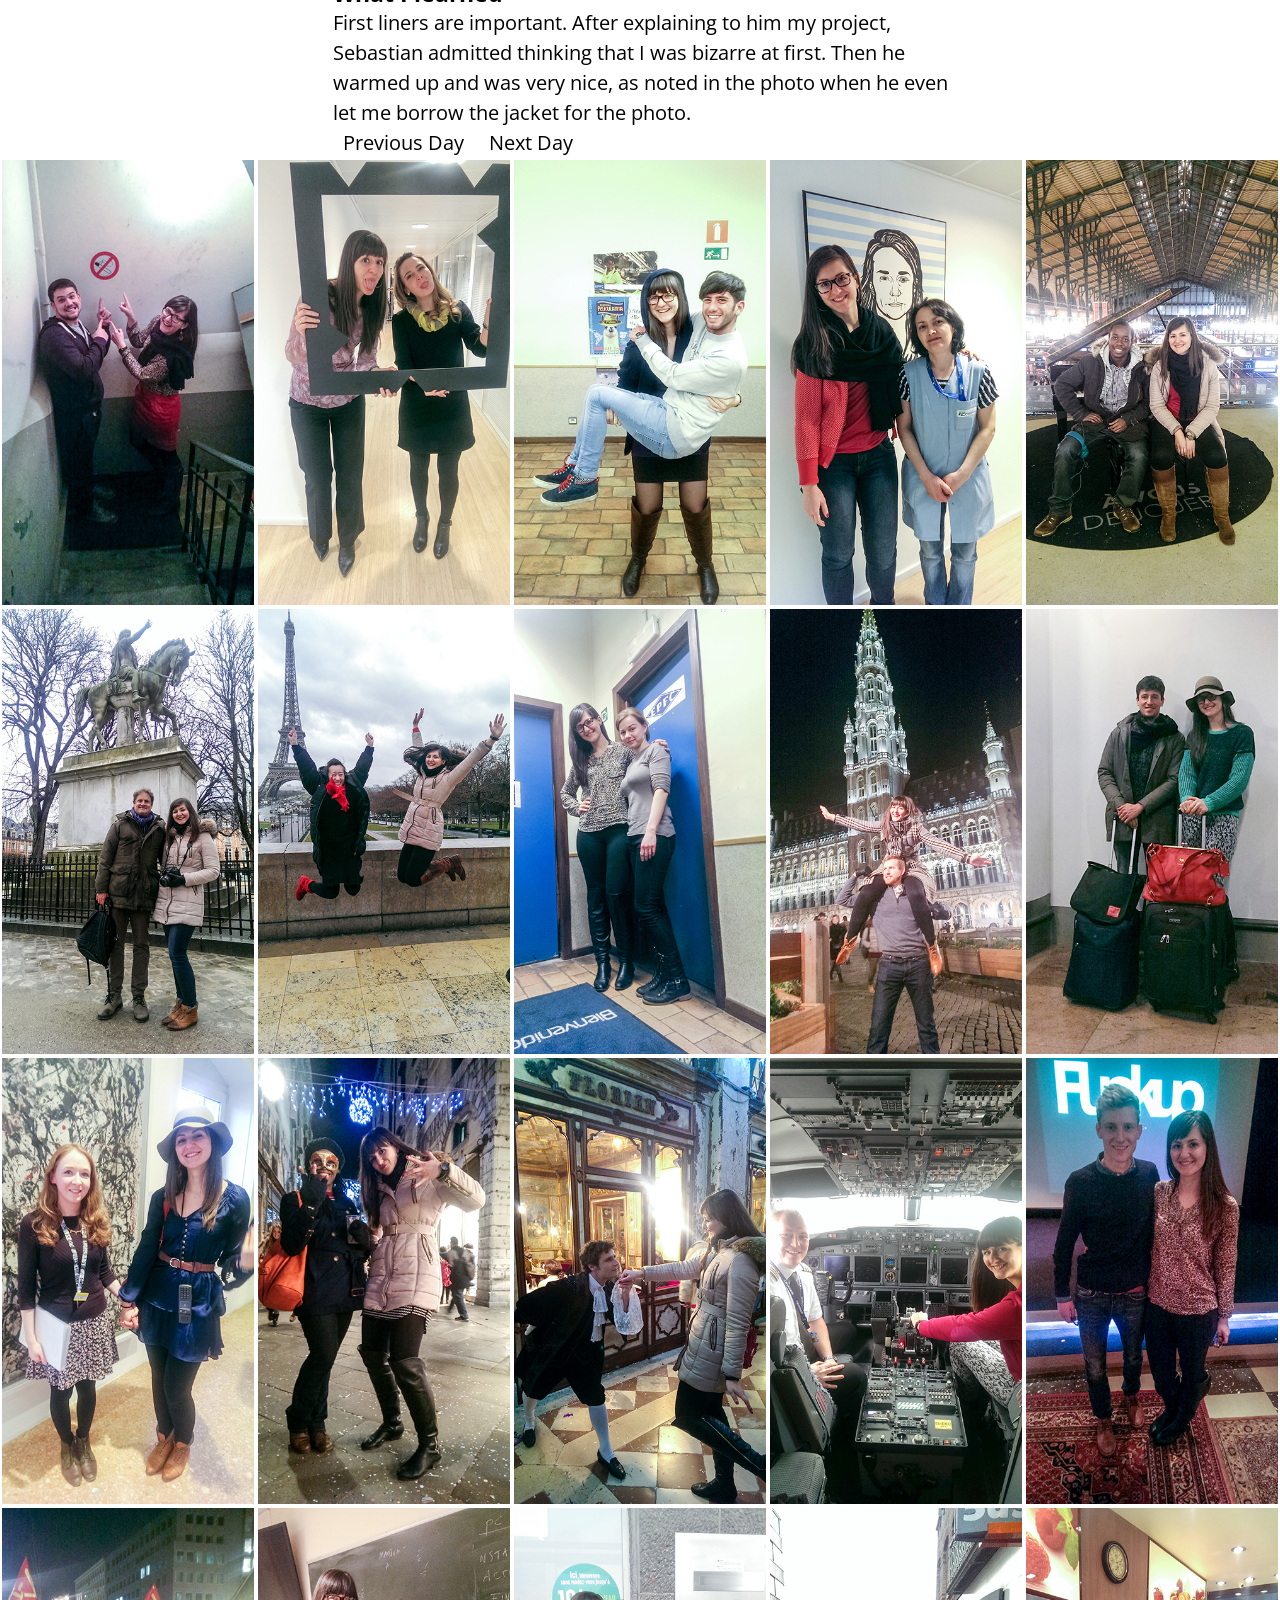
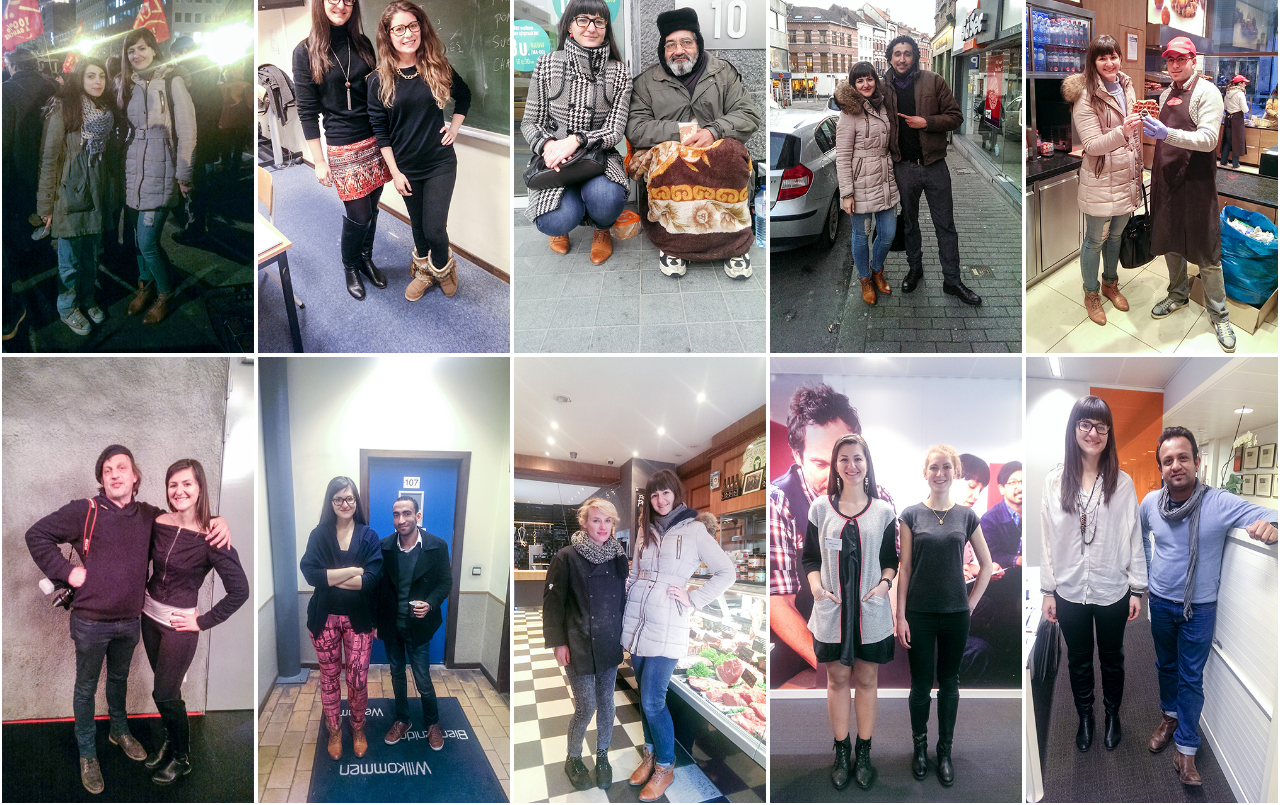
==== commit 08b30bcf: "antoine happy birthday!" ====
--- a/index.html
+++ b/index.html
@@ -15,17 +15,17 @@
 	</nav>
 
 	<section class="intro">
-		<p>100new is the personal project of <a href="http://blindu.com/">Teodora Blindu</a>, a graphic designer exploring creativity as part of every day life, 100 days at a time.</p>
+		<h1>100new is the personal project of <a href="http://blindu.com/">Teodora Blindu</a>, a graphic designer exploring creativity as part of every day life, 100 days at a time.</h1>
 		<h2>Current project:</h2>
 		<p>100new Experiences, 27 Jun–04 Oct 2015</p>
 	</section>
 </header>
 
-<section class="content">
+<main class="content">
 	<article class="latestPost">
 		<div style="text-align: center">
 			<img src="images/day26.jpg" alt="Teodora and Sebastian on day 26">
-			<h1>Day 26: Sebastian</h1>
+			<h2>Day 26: Sebastian</h2>
 
 			<p class="day">27 February, 2015 in Brussels</p>
 			<p>26 years old<p>
@@ -33,13 +33,13 @@
 			<p>Speaks English and French</p>
 		</div>
 
-		<h2>Describe the meeting circumstance</h2>
+		<h3>Describe the meeting circumstance</h3>
 		<p>My friend introduced me to Sebastian. As we were sitting in a cafe waiting for him, the meeting was preplanned in a way so I wanted to try an experiment. I brainstormed different introductory first liners because often times we introduce ourselves with a hello, my name is, how are you and etc other common phrases. When Sebastian arrived, I was inspired by his jacket and introduced myself as "Hi, I'm Teodora. Nice jacket, can I have it?” He nervously laughed and said “Erm thanks, you can try it on I guess.” He proceeded to sit down, take off his jacket, place it on a chair and change the topic.</p>
-		<h2>What I learned</h2>
+		<h3>What I learned</h3>
 		<p>First liners are important. After explaining to him my project, Sebastian admitted thinking that I was bizarre at first. Then he warmed up and was very nice, as noted in the photo when he even let me borrow the jacket for the photo.</p>
 		<a href="#">Previous Day</a>
 		<a href="#">Next Day</a>
-		</article>
+	</article>
 
 	<figure class="images">
 		<img src="images/day25.jpg" alt="Teodora and Oto on day 25">
@@ -67,8 +67,8 @@
 		<img src="images/day3.jpg" alt="Teodora and Melisande on day 3">
 		<img src="images/day2.jpg" alt="Teodora and Kira on day 2">
 		<img src="images/day1.jpg" alt="Teodora and Ravi on day 1">
-		</figure>
-	</section>
+	</figure>
+</main>
 	
 </body>
 </html>
--- a/css/style.css
+++ b/css/style.css
@@ -58,12 +58,8 @@
 	text-align: center;
 }
 
-p {
-	
-}
-
 header h2 {
-
+	font-size: 3em;
 }
 
 h2 {
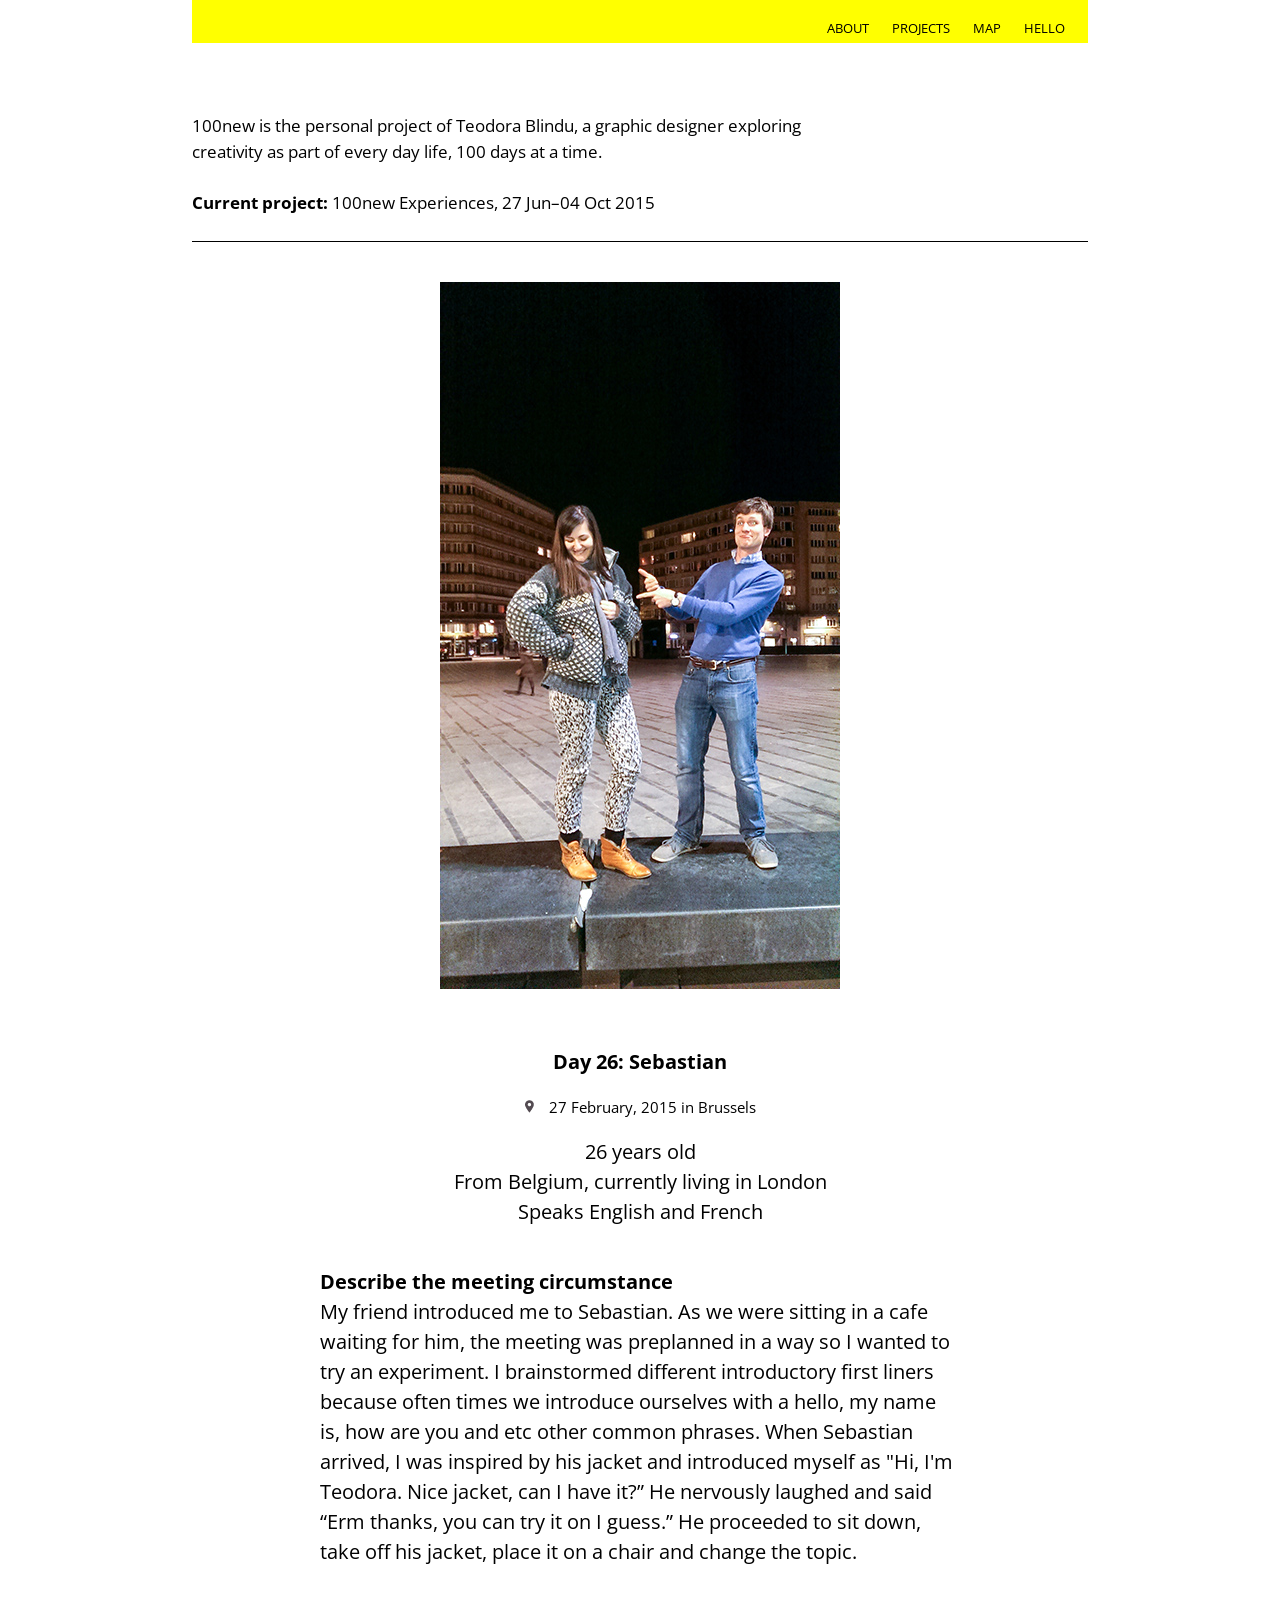
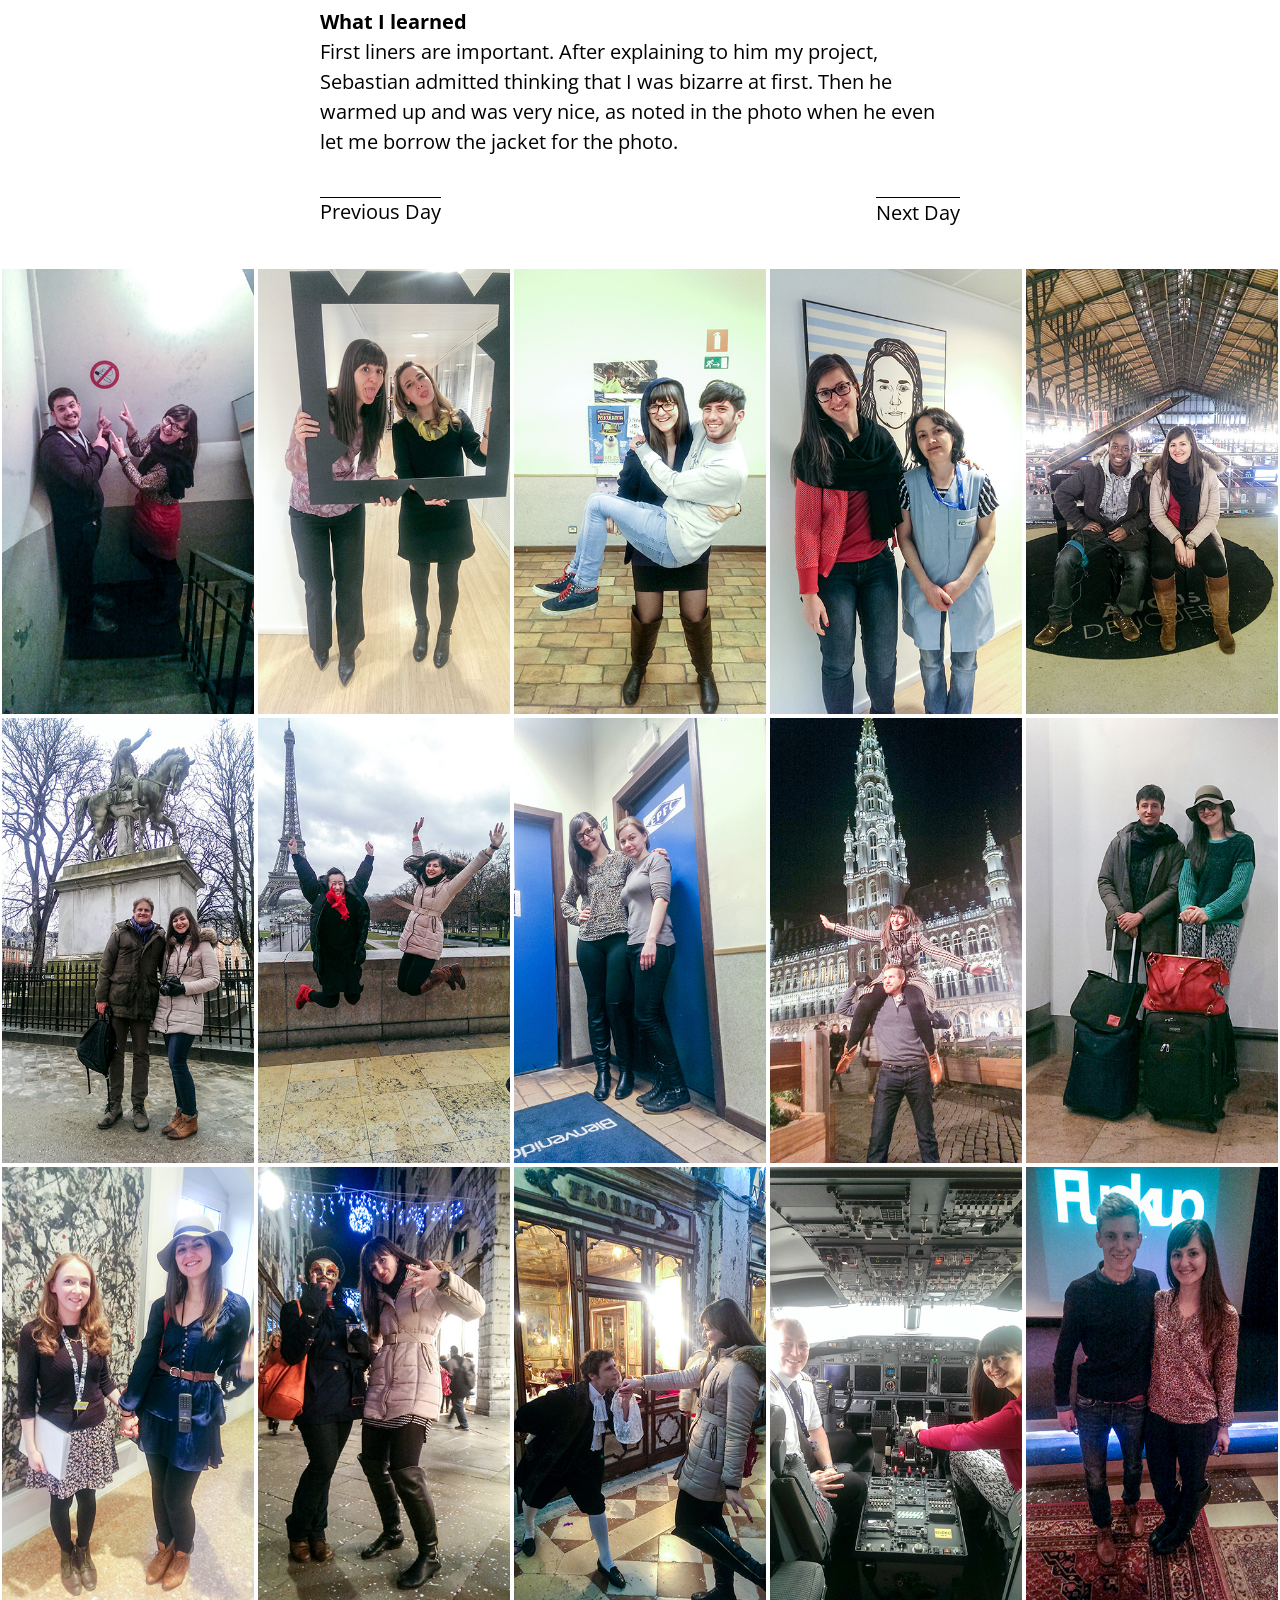
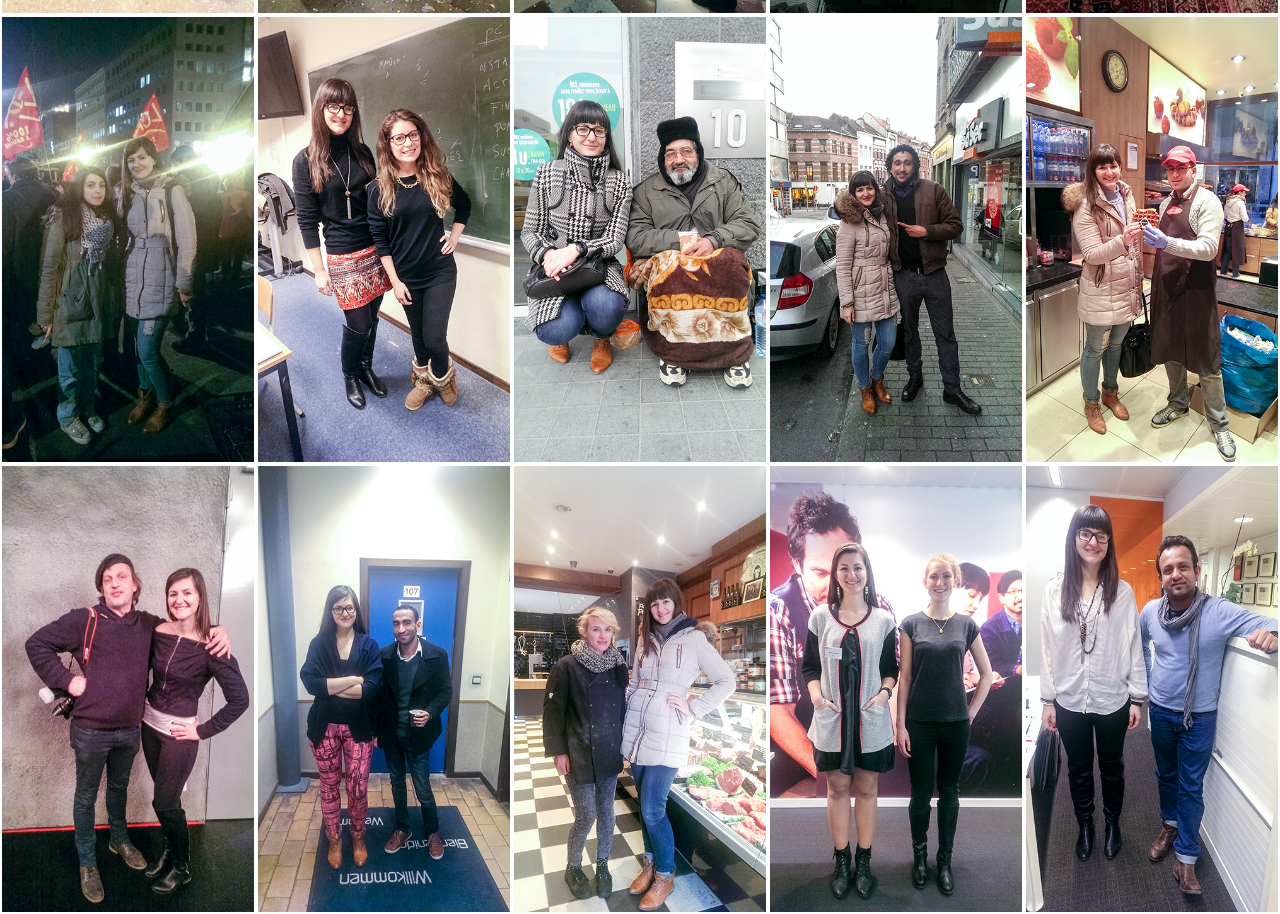
==== commit d8fcd5da: "ascenders/descenders" ====
--- a/index.html
+++ b/index.html
@@ -8,37 +8,41 @@
 <body>
 
 <header>
-	<nav>
-		<ul>
-			<a href="about.html">About</a><a href="projets.html">Projects</a><a href="map.html">Map</a><a href="hello.html">Hello</a>
-		</ul>
+	<nav class='navigation'>
+		<a href="about.html">About</a>
+		<a href="projets.html">Projects</a>
+		<a href="map.html">Map</a>
+		<a href="hello.html">Hello</a>
 	</nav>
 
 	<section class="intro">
 		<h1>100new is the personal project of <a href="http://blindu.com/">Teodora Blindu</a>, a graphic designer exploring creativity as part of every day life, 100 days at a time.</h1>
-		<h2>Current project:</h2>
-		<p>100new Experiences, 27 Jun–04 Oct 2015</p>
+		<br>
+		<p><b>Current project:</b> 100new Experiences, 27 Jun–04 Oct 2015</p>
+		<br>
 	</section>
 </header>
 
 <main class="content">
 	<article class="latestPost">
-		<div style="text-align: center">
+		<div class ="details">
 			<img src="images/day26.jpg" alt="Teodora and Sebastian on day 26">
 			<h2>Day 26: Sebastian</h2>
 
 			<p class="day">27 February, 2015 in Brussels</p>
 			<p>26 years old<p>
 			<p>From Belgium, currently living in London</p>
-			<p>Speaks English and French</p>
+			<p class="speaks">Speaks English and French</p>
 		</div>
 
 		<h3>Describe the meeting circumstance</h3>
 		<p>My friend introduced me to Sebastian. As we were sitting in a cafe waiting for him, the meeting was preplanned in a way so I wanted to try an experiment. I brainstormed different introductory first liners because often times we introduce ourselves with a hello, my name is, how are you and etc other common phrases. When Sebastian arrived, I was inspired by his jacket and introduced myself as "Hi, I'm Teodora. Nice jacket, can I have it?” He nervously laughed and said “Erm thanks, you can try it on I guess.” He proceeded to sit down, take off his jacket, place it on a chair and change the topic.</p>
 		<h3>What I learned</h3>
 		<p>First liners are important. After explaining to him my project, Sebastian admitted thinking that I was bizarre at first. Then he warmed up and was very nice, as noted in the photo when he even let me borrow the jacket for the photo.</p>
-		<a href="#">Previous Day</a>
-		<a href="#">Next Day</a>
+		<div class="prevnext">
+			<a class='left' href="#">Previous Day</a>
+			<a class='right' href="#">Next Day</a>
+		</div>
 	</article>
 
 	<figure class="images">
--- a/css/style.css
+++ b/css/style.css
@@ -32,10 +32,15 @@
 	text-decoration: none;
 }
 
+.navigation a {
+	text-decoration: none;
+	color: black;
+	margin: 10px;
+}
+
 a {
 	text-decoration: none;
 	color: black;
-	margin: 10px;
 }
 
 a:hover {
@@ -44,7 +49,7 @@
 
 .latestPost {
 	margin: auto;
-	width: 615px;
+	width: 50%;
 }
 
 img { 
@@ -53,9 +58,8 @@
 }
 
 h1 {
-	font-weight: bold;
+	font-weight: normal;
 	font-size: 1em;
-	text-align: center;
 }
 
 header h2 {
@@ -67,10 +71,56 @@
 	padding-top: 1.5em;
 }
 
+h3 {
+	font-size: 1em;
+}
+
 .images img {
 	float:left;
 	width:20%;
 	padding: 2px;
+}
+
+.latestPost p {
+	margin: 0em 0em 2em 0em;
+}
+
+.details {
+	text-align: center;
+}
+
+.details p {
+	margin: 0em 0em 0em 0em;
+}
+
+.day {
+	font-size: 15px;
+	margin: 1em 0em 1em 0em !important;
+}
+
+.day::before {
+	content: url("../images/locationicon.png");
+	padding-right: 1em;
+}
+
+.speaks {
+	padding-bottom: 2em;
+}
+
+.prevnext {
+	padding-bottom: 2em;
+	font-size: 1em;
+}
+
+.left {
+	text-align: left;
+	border-top: 1px solid black;
+}
+
+.right {
+	text-align: right;
+	float: right;
+	border-top: 1px solid black;
 }
 
 .clearfix:after { 
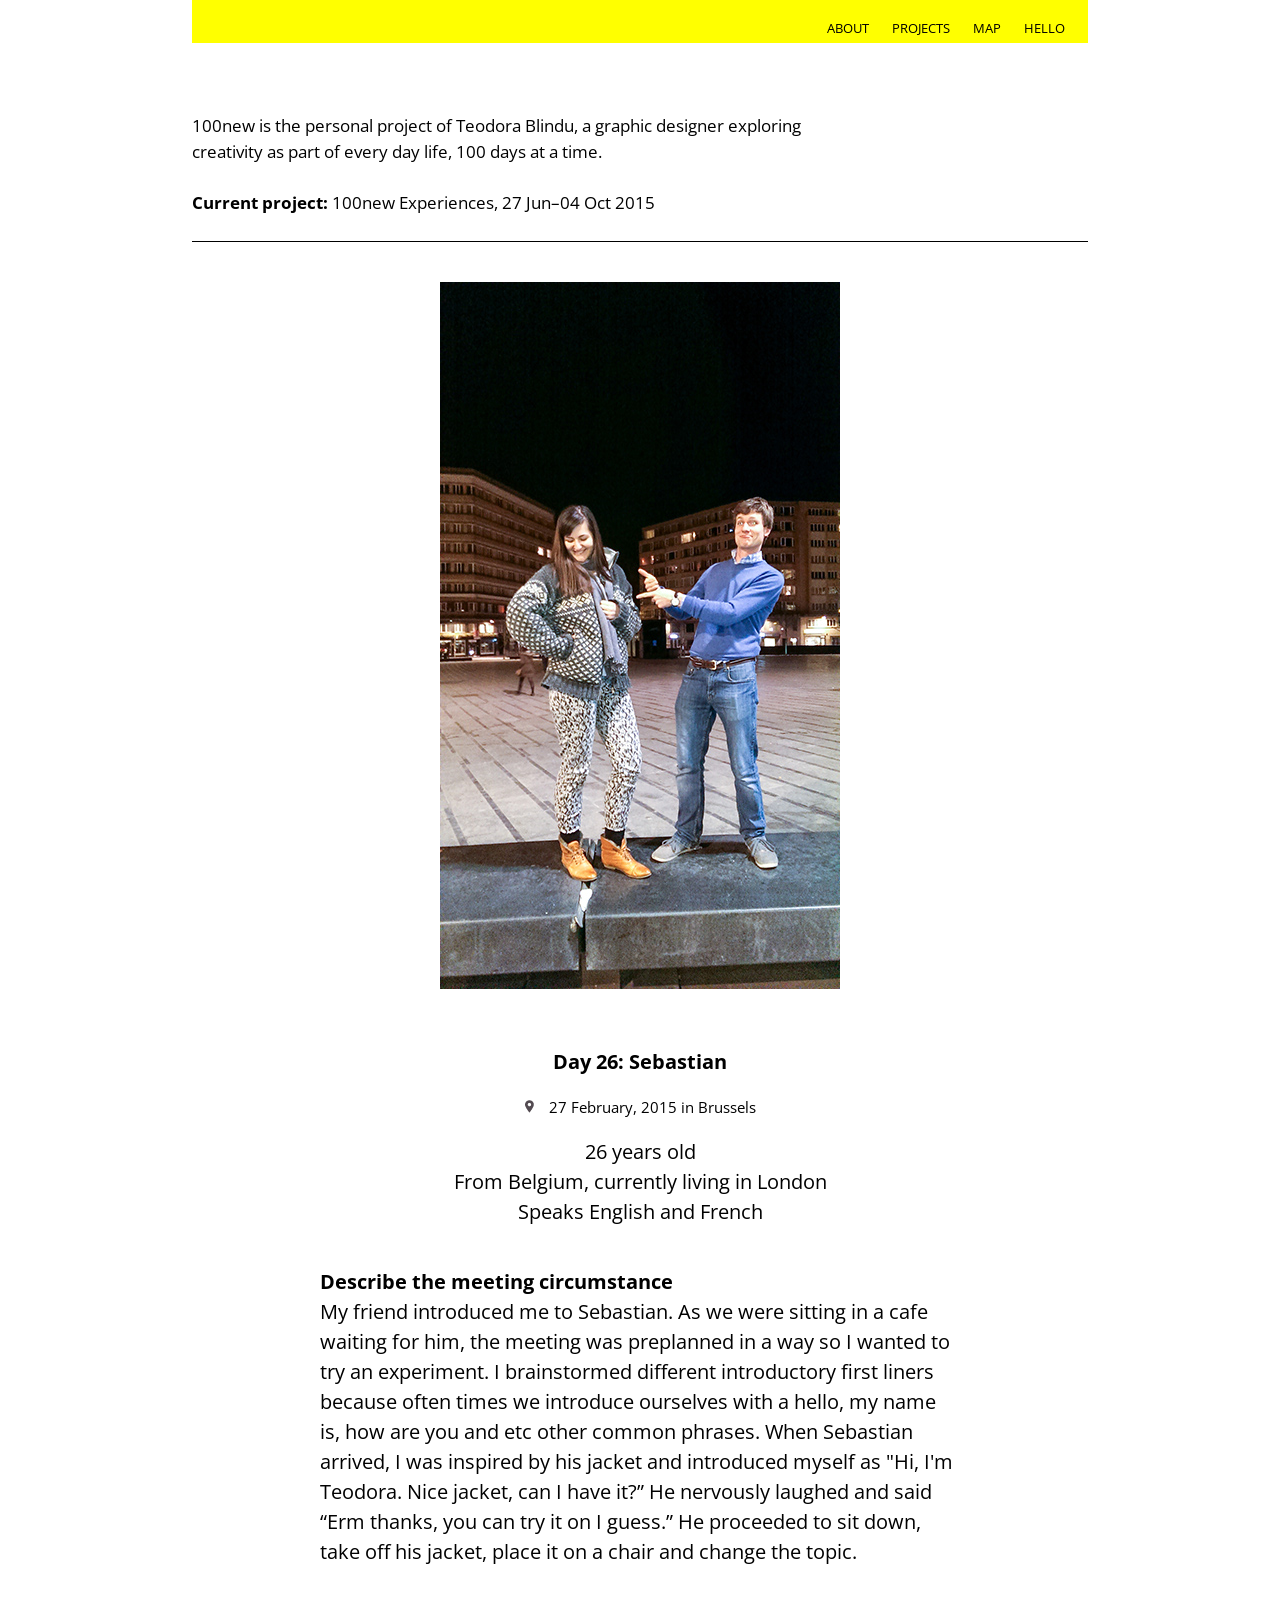
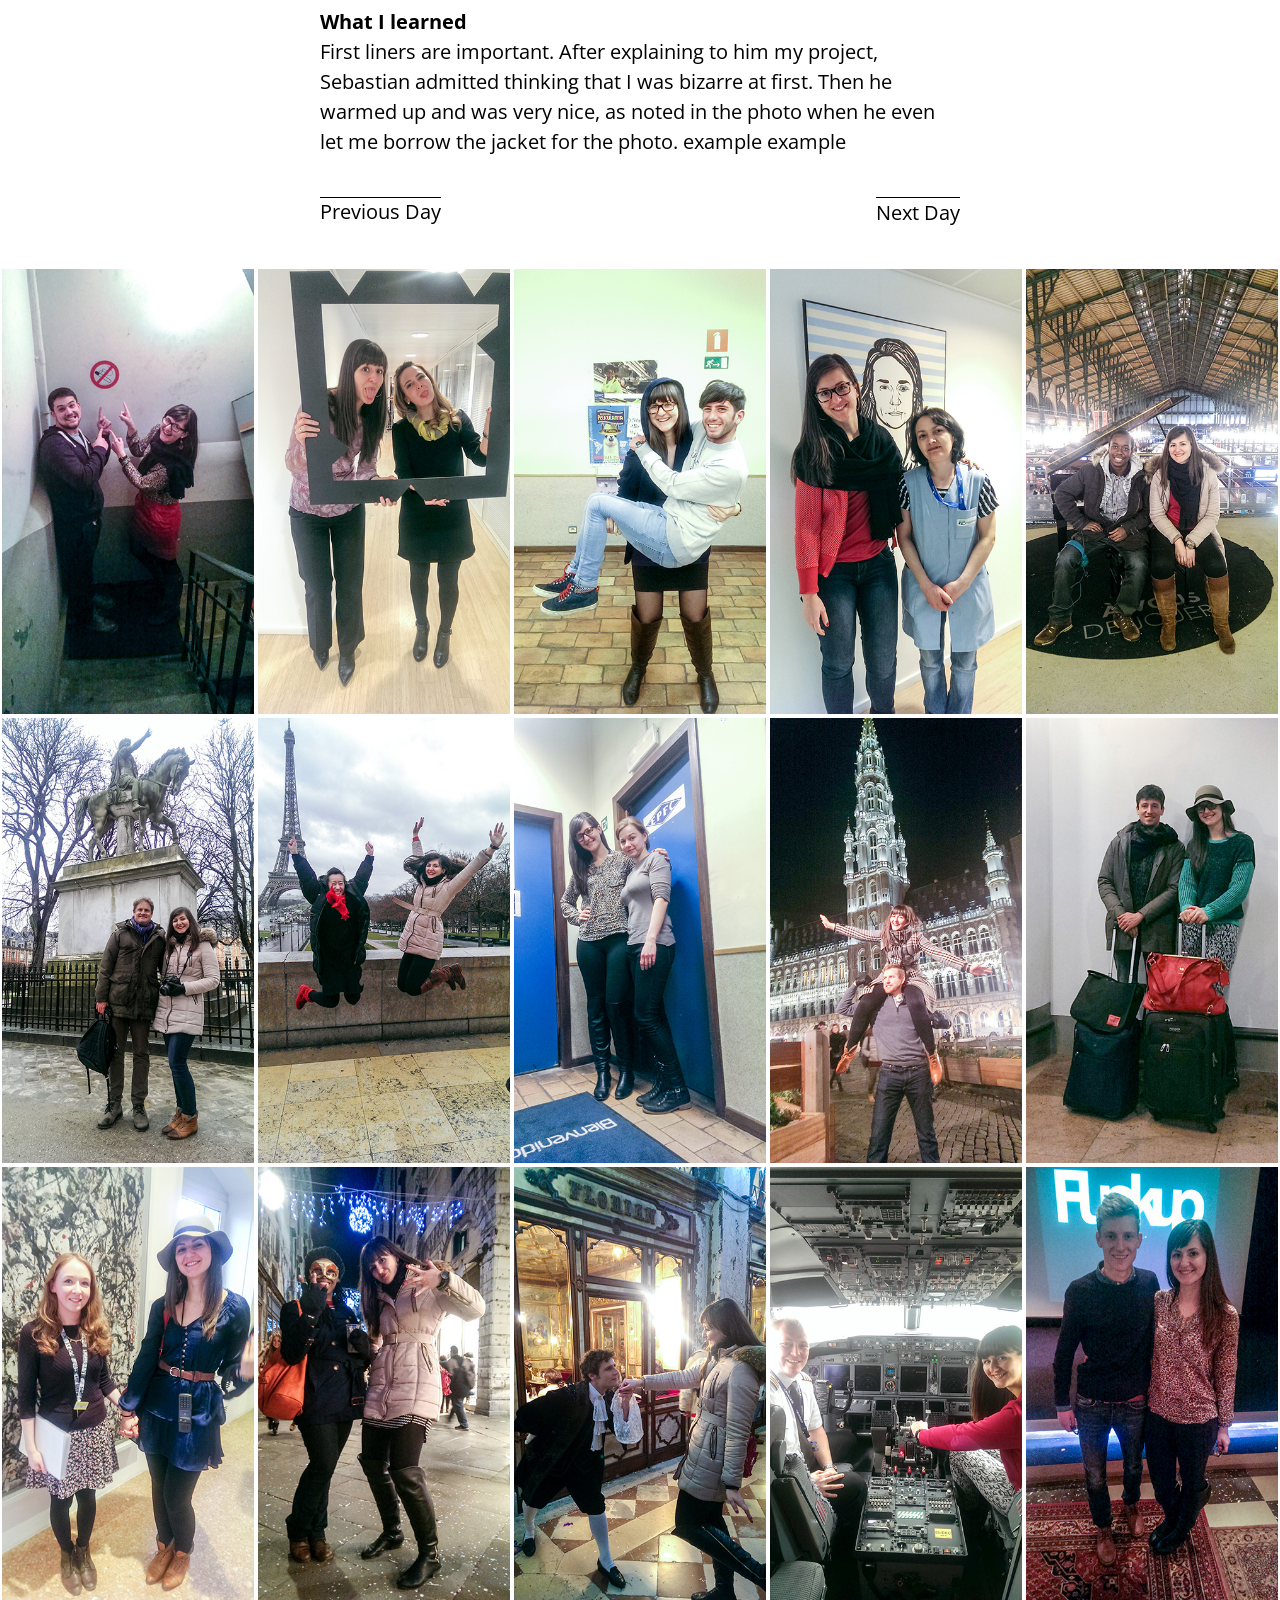
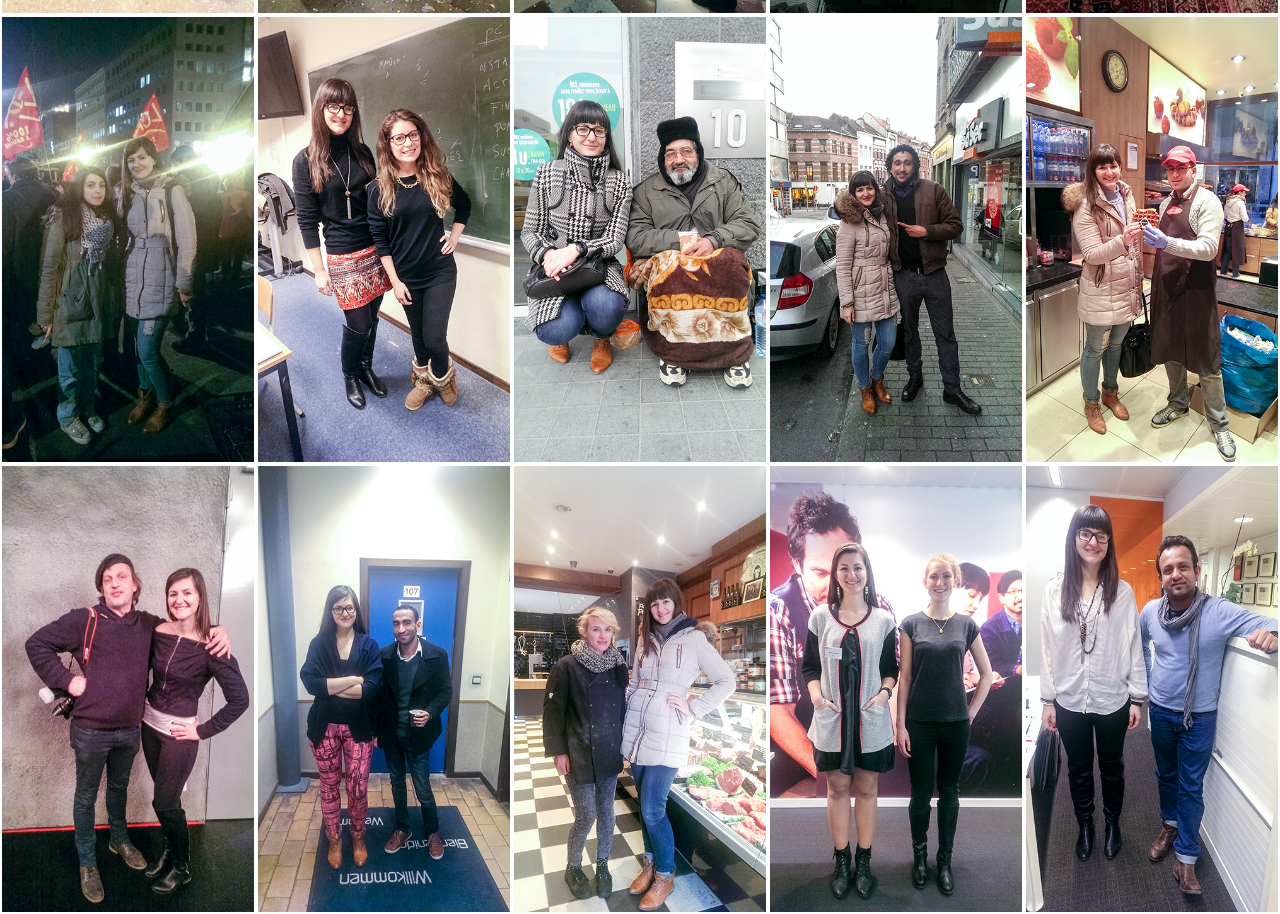
==== commit 3e2d56de: "added example" ====
--- a/index.html
+++ b/index.html
@@ -38,7 +38,7 @@
 		<h3>Describe the meeting circumstance</h3>
 		<p>My friend introduced me to Sebastian. As we were sitting in a cafe waiting for him, the meeting was preplanned in a way so I wanted to try an experiment. I brainstormed different introductory first liners because often times we introduce ourselves with a hello, my name is, how are you and etc other common phrases. When Sebastian arrived, I was inspired by his jacket and introduced myself as "Hi, I'm Teodora. Nice jacket, can I have it?” He nervously laughed and said “Erm thanks, you can try it on I guess.” He proceeded to sit down, take off his jacket, place it on a chair and change the topic.</p>
 		<h3>What I learned</h3>
-		<p>First liners are important. After explaining to him my project, Sebastian admitted thinking that I was bizarre at first. Then he warmed up and was very nice, as noted in the photo when he even let me borrow the jacket for the photo.</p>
+		<p>First liners are important. After explaining to him my project, Sebastian admitted thinking that I was bizarre at first. Then he warmed up and was very nice, as noted in the photo when he even let me borrow the jacket for the photo. example example</p>
 		<div class="prevnext">
 			<a class='left' href="#">Previous Day</a>
 			<a class='right' href="#">Next Day</a>
